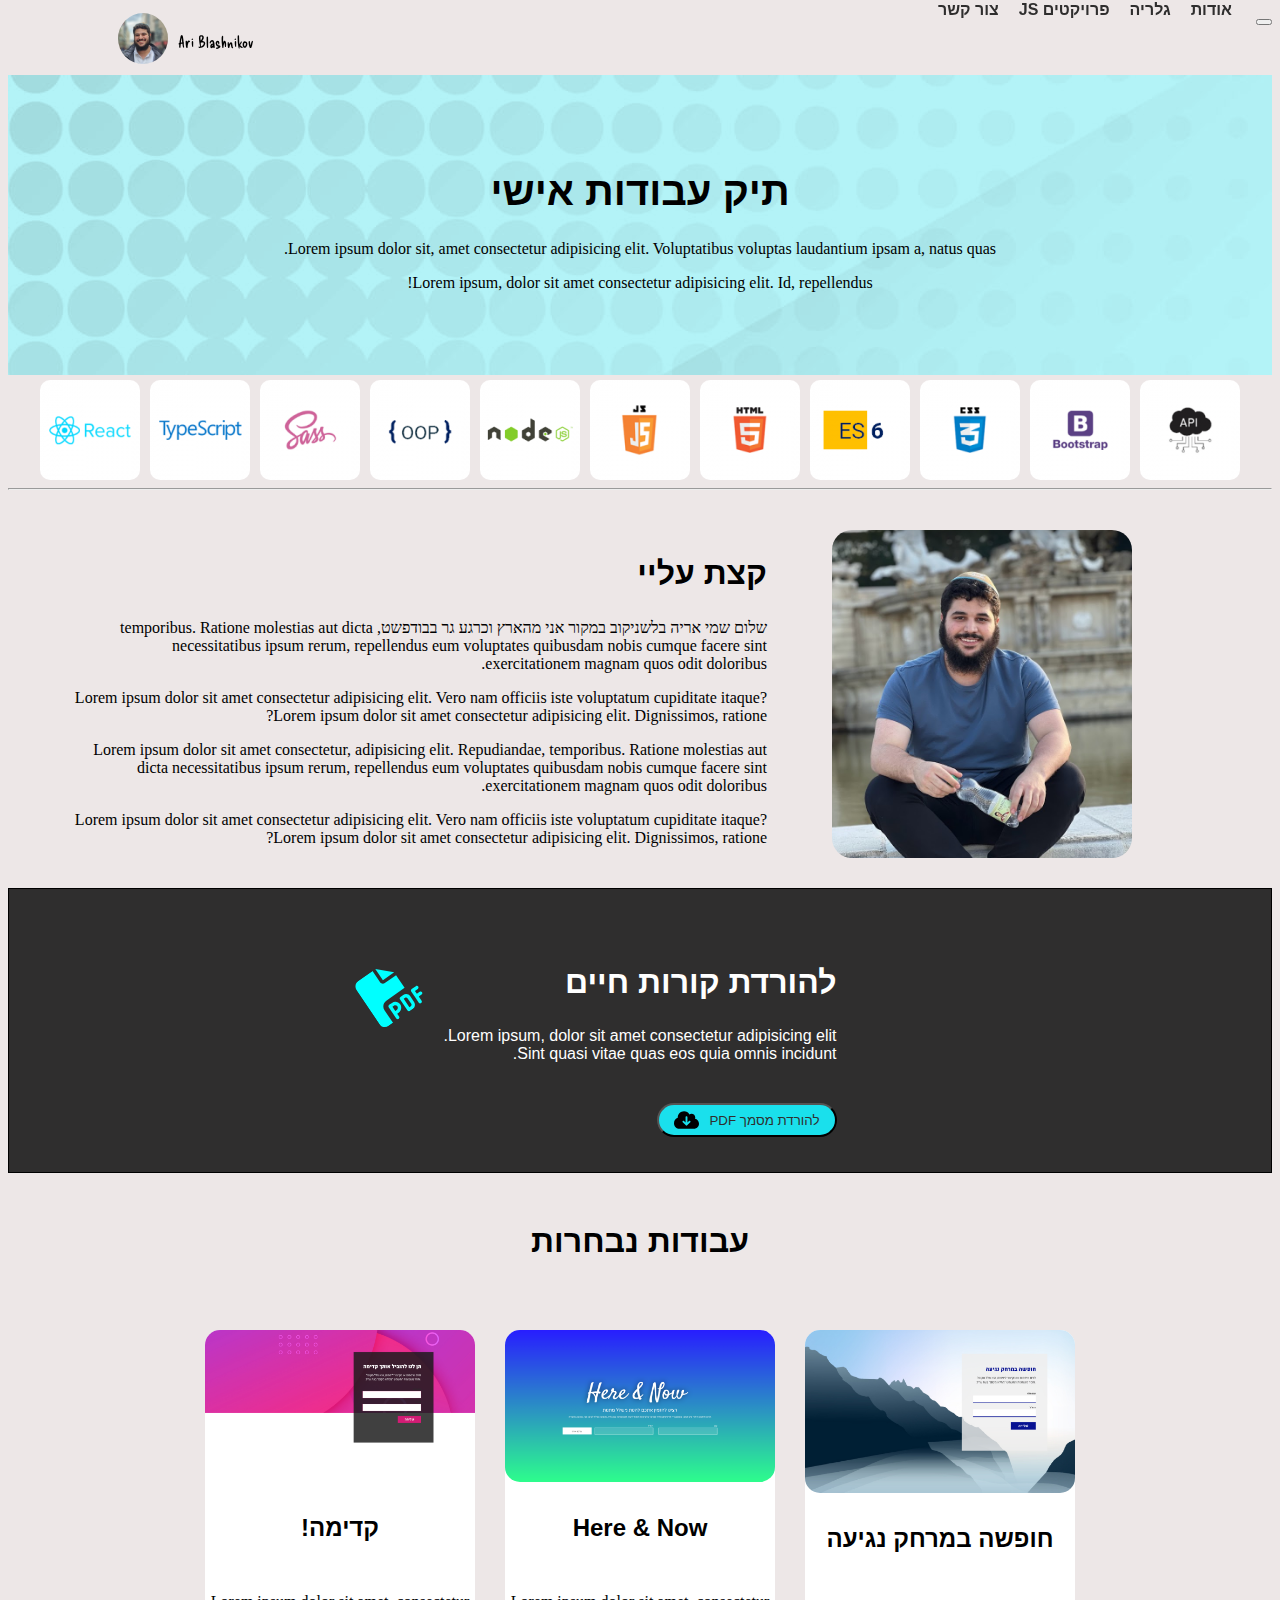
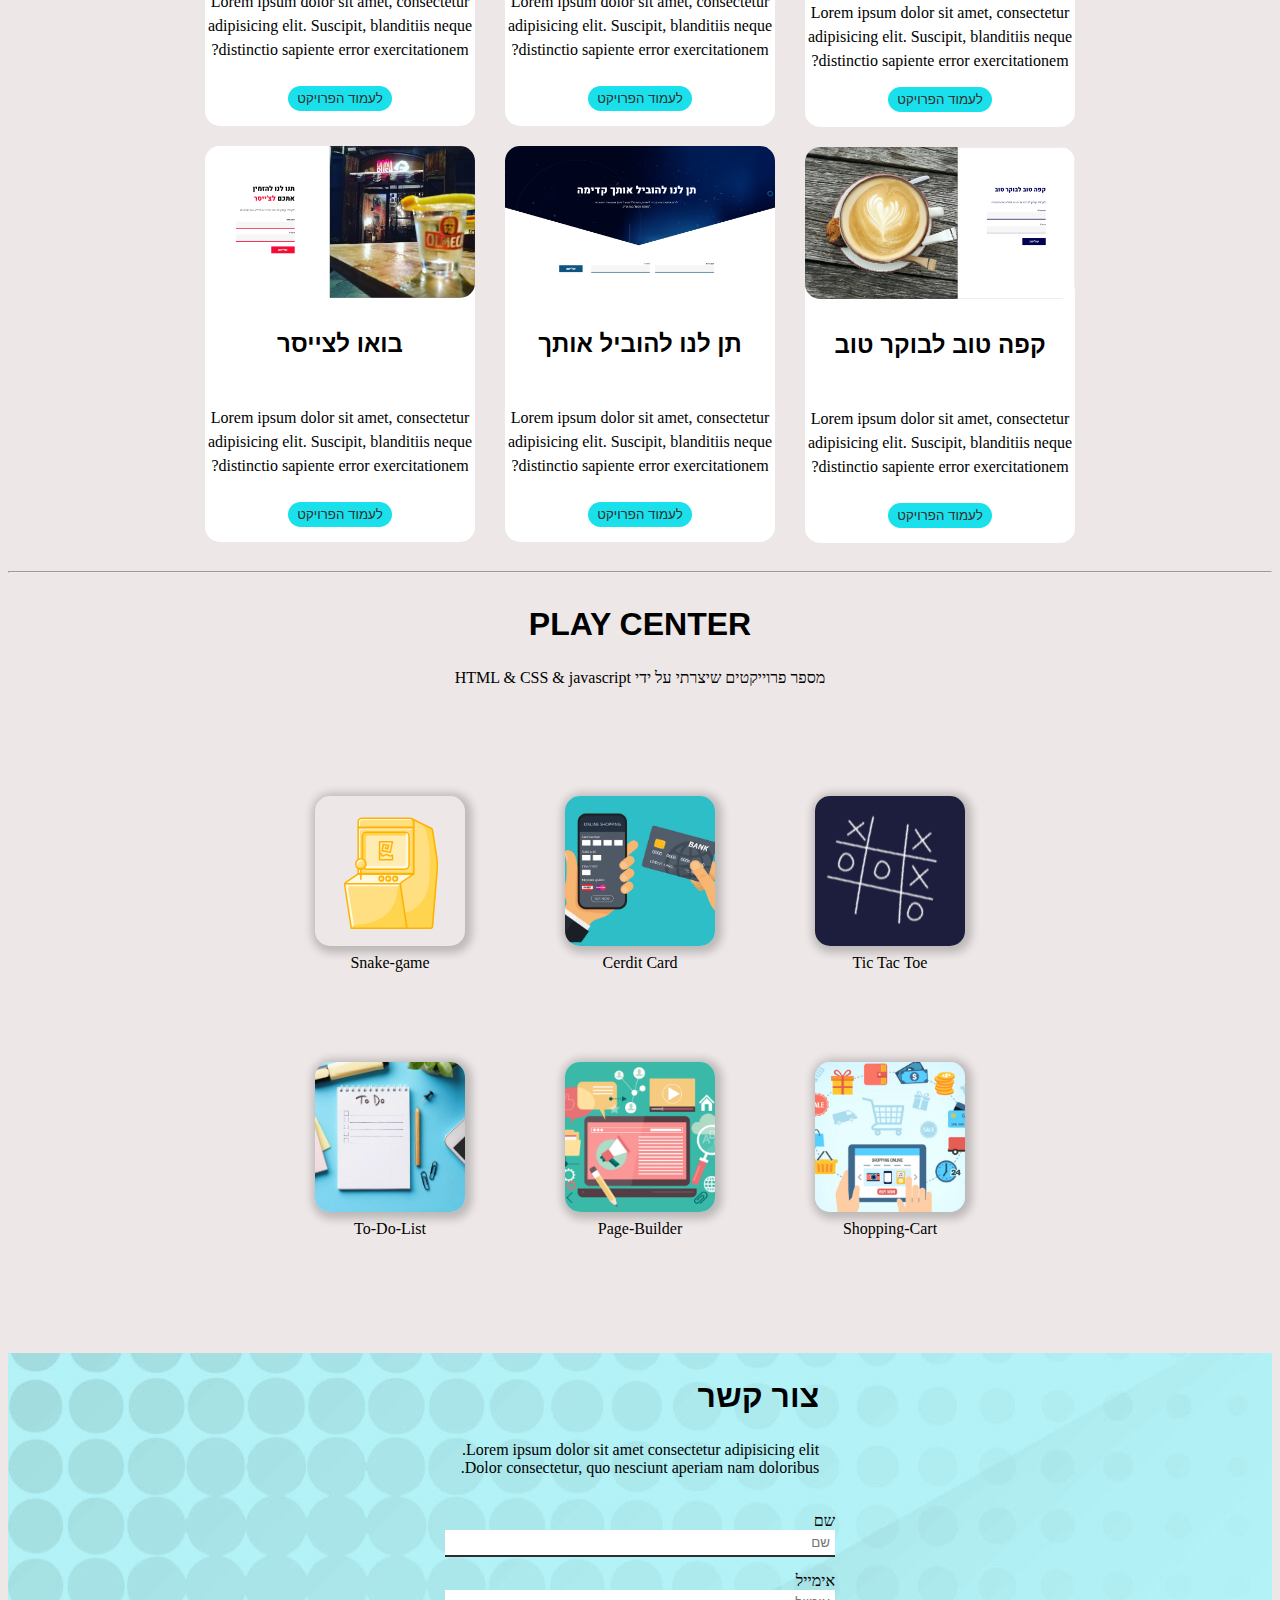
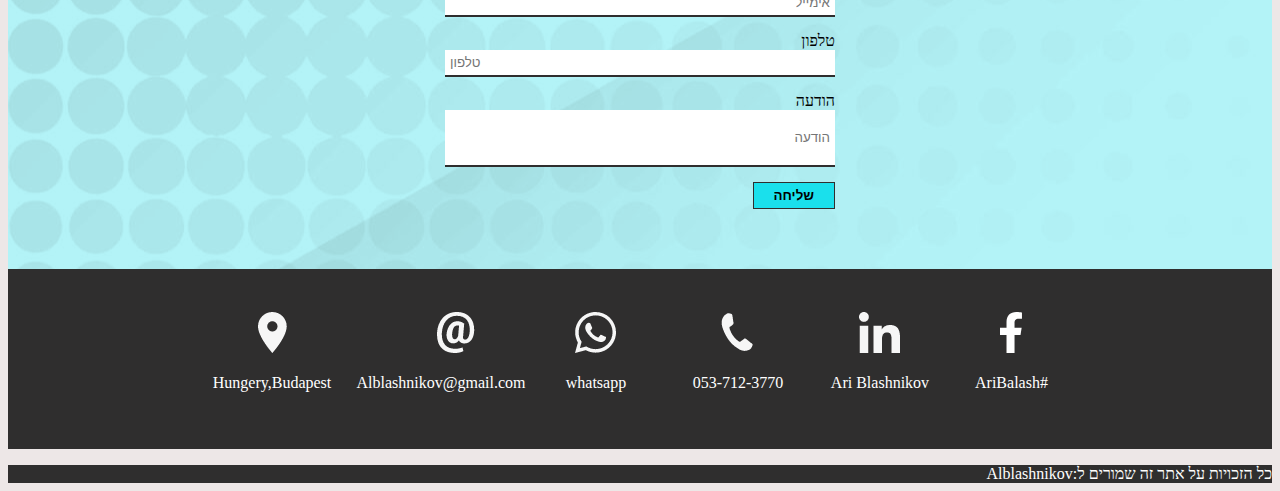
==== index.html @ 455c3d5a "ok" ====
<!DOCTYPE html>
<html lang="he" dir="rtl">

<head>
    <meta charset="UTF-8">
    <meta http-equiv="X-UA-Compatible" content="IE=edge">
    <meta name="viewport" content="width=device-width, initial-scale=1.0">
    <meta name="description" content="some projects i have done that you might want to check">

    <!--google fonts-->
    <link rel="preconnect" href="https://fonts.googleapis.com">
    <link rel="preconnect" href="https://fonts.gstatic.com" crossorigin>
    <link href="https://fonts.googleapis.com/css2?family=Delicious+Handrawn&display=swap" rel="stylesheet">

    <!--Bootstrap CSS-->
    <link href="https://cdn.jsdelivr.net/npm/bootstrap@5.0.2/dist/css/bootstrap.min.css" rel="stylesheet"
        integrity="sha384-EVSTQN3/azprG1Anm3QDgpJLIm9Nao0Yz1ztcQTwFspd3yD65VohhpuuCOmLASjC" crossorigin="anonymous">


    <!--css-->
    <link rel="stylesheet" href="style.css">

    <title>protfolio</title>
</head>

<body id="homePage">
    <header class="sticky">
        <section>
            <nav class="navbar navbar-expand-lg navbar-light bg-light">
                <div>
                    <a class="navbar-brand" href="#"></a>
                    <button class="navbar-toggler" type="button" data-bs-toggle="collapse" data-bs-target="#navbarNav"
                        aria-controls="navbarNav" aria-expanded="false" aria-label="Toggle navigation">
                        <span class="navbar-toggler-icon"></span>
                    </button>
                    <div class="collapse navbar-collapse" id="navbarNav">
                        <ul class="navbar-nav">
                            <li class="nav-item">
                                <a class="nav-link active" aria-current="page" href="#personal">אודות</a>
                            </li>
                            <li class="nav-item">
                                <a class="nav-link active" href="#gallery">גלריה</a>
                            </li>
                            <li class="nav-item">
                                <a class="nav-link active" href="#jsProjects">פרויקטים JS</a>
                            </li>
                            <li class="nav-item">
                                <a class="nav-link active" href="#contact">צור קשר</a>
                            </li>
                        </ul>
                    </div>
                    <div id="left">
                        <p>Ari Blashnikov</p>
                        <a id="ari" href="#homePage">
                            <img class="img" src="./images/bff5813e-9a28-42bd-85f2-1d484c847054.jpg"
                                alt="picture of the developer of this site">
                        </a>
                    </div>

                </div>

            </nav>
    </header>


    <main>
        </div>
        </section>

        <section class="container">
            <div>
                <h1 class="hil">תיק עבודות אישי</h1>
                <div class="parg">
                    <p class="hil">Lorem ipsum dolor sit, amet consectetur adipisicing elit. Voluptatibus voluptas
                        laudantium ipsam a, natus quas.</p>
                    <p class="hil">Lorem ipsum, dolor sit amet consectetur adipisicing elit. Id, repellendus!</p>
                </div>
            </div>
        </section>



        <section class="images">
            <div class="box">
                <img class="img-lang" src="./images/api.png" alt="api">
                <img class="img-lang" src="./images/bootstrap.png" alt="bootstrap">
                <img class="img-lang" src="./images/css.png" alt="css">
                <img class="img-lang" src="./images/es6.png" alt="es6">
            </div>


            <div class="box">

                <img class="img-lang" src="./images/html.png" alt="html">
                <img class="img-lang" src="./images/javascript.png" alt="java script">
                <img class="img-lang" src="./images/node.png" alt="node js">
                <img class="img-lang" src="./images/oop.png" alt="oop">
            </div>


            <div class="box">
                <img class="img-lang" src="./images/scss.png" alt="idk">
                <img class="img-lang" src="./images/typescript.png" alt="type script">
                <img class="img-lang" src="./images/react.png" alt="react">
            </div>



        </section>
        <hr>
        <section>

            <article class="info" id="personal">
                <div class="set-img">
                    <img class="img-pro" src="./images/Ari-austria.png" alt="gray man">
                </div>
                <div class="about-me">
                    <h2>קצת עליי</h2>
                    <p class="lorem">שלום שמי אריה בלשניקוב במקור אני מהארץ וכרגע גר בבודפשט, temporibus.
                        Ratione molestias aut dicta necessitatibus ipsum rerum, repellendus eum voluptates quibusdam
                        nobis cumque facere sint exercitationem magnam quos odit doloribus.</p>
                    <p class="lorem">Lorem ipsum dolor sit amet consectetur adipisicing elit. Vero nam officiis iste
                        voluptatum cupiditate itaque? Lorem ipsum dolor sit amet consectetur adipisicing elit.
                        Dignissimos, ratione?</p>

                    <p class="lorem">Lorem ipsum dolor sit amet consectetur, adipisicing elit. Repudiandae, temporibus.
                        Ratione molestias aut dicta necessitatibus ipsum rerum, repellendus eum voluptates quibusdam
                        nobis cumque facere sint exercitationem magnam quos odit doloribus.</p>
                    <p class="lorem">Lorem ipsum dolor sit amet consectetur adipisicing elit. Vero nam officiis iste
                        voluptatum cupiditate itaque? Lorem ipsum dolor sit amet consectetur adipisicing elit.
                        Dignissimos, ratione?</p>
                </div>
            </article>
        </section>


        <section class="download">
            <div class="pdfi">
                <svg class="pdfii" xmlns="http://www.w3.org/2000/svg"
                    viewBox="0 0 512 512"><!--! Font Awesome Pro 6.4.0 by @fontawesome - https://fontawesome.com License - https://fontawesome.com/license (Commercial License) Copyright 2023 Fonticons, Inc. -->
                    <path
                        d="M0 64C0 28.7 28.7 0 64 0H224V128c0 17.7 14.3 32 32 32H384V304H176c-35.3 0-64 28.7-64 64V512H64c-35.3 0-64-28.7-64-64V64zm384 64H256V0L384 128zM176 352h32c30.9 0 56 25.1 56 56s-25.1 56-56 56H192v32c0 8.8-7.2 16-16 16s-16-7.2-16-16V448 368c0-8.8 7.2-16 16-16zm32 80c13.3 0 24-10.7 24-24s-10.7-24-24-24H192v48h16zm96-80h32c26.5 0 48 21.5 48 48v64c0 26.5-21.5 48-48 48H304c-8.8 0-16-7.2-16-16V368c0-8.8 7.2-16 16-16zm32 128c8.8 0 16-7.2 16-16V400c0-8.8-7.2-16-16-16H320v96h16zm80-112c0-8.8 7.2-16 16-16h48c8.8 0 16 7.2 16 16s-7.2 16-16 16H448v32h32c8.8 0 16 7.2 16 16s-7.2 16-16 16H448v48c0 8.8-7.2 16-16 16s-16-7.2-16-16V432 368z" />
                </svg>
            </div>

            <div>
                <h2 class="download-resume">להורדת קורות חיים</h2>
            </div>

            <div class="center">
                Lorem ipsum, dolor sit amet consectetur adipisicing elit. <br>
                Sint quasi vitae quas eos quia omnis incidunt.
            </div>
            <!-- https://alblash.github.io/mini-resume/resume.html-->
            <div class="download-button">
                <button class="pdf"> <a href="http://127.0.0.1:5501/resume/resume.html">להורדת
                        מסמך
                        PDF</a><svg class="cloud" xmlns="http://www.w3.org/2000/svg"
                        viewBox="0 0 640 512"><!--! Font Awesome Pro 6.4.0 by @fontawesome - https://fontawesome.com License - https://fontawesome.com/license (Commercial License) Copyright 2023 Fonticons, Inc. -->
                        <path
                            d="M144 480C64.5 480 0 415.5 0 336c0-62.8 40.2-116.2 96.2-135.9c-.1-2.7-.2-5.4-.2-8.1c0-88.4 71.6-160 160-160c59.3 0 111 32.2 138.7 80.2C409.9 102 428.3 96 448 96c53 0 96 43 96 96c0 12.2-2.3 23.8-6.4 34.6C596 238.4 640 290.1 640 352c0 70.7-57.3 128-128 128H144zm79-167l80 80c9.4 9.4 24.6 9.4 33.9 0l80-80c9.4-9.4 9.4-24.6 0-33.9s-24.6-9.4-33.9 0l-39 39V184c0-13.3-10.7-24-24-24s-24 10.7-24 24V318.1l-39-39c-9.4-9.4-24.6-9.4-33.9 0s-9.4 24.6 0 33.9z" />
                    </svg></button>
            </div>
        </section>


        <h2 class="h2">עבודות נבחרות</h2>
        <div class="container-2" id="gallery">
            <div class="project-control">
                <article class="project-space">
                    <div class="child">
                        <img id="imggg" src="./images/landingPage1.png" alt="landing page 1">
                        <h3>חופשה במרחק נגיעה</h3>
                        <p class="project-paragraph" id="paragraph">Lorem ipsum dolor sit amet, consectetur adipisicing
                            elit. Suscipit,
                            blanditiis neque distinctio sapiente error exercitationem?</p>

                        <div class="button-direction">
                            <button class="button" id="bottom" type="submit"> <a
                                    href="https://alblash.github.io/project_1_JS/">לעמוד הפרויקט</a> </button>
                        </div>

                    </div>
                </article>
                <article class="project-space">
                    <div class="child">
                        <img class="imgg" src="./images/landingPage2.png" alt="landing page 2">
                        <h3>קפה טוב לבוקר טוב</h3>
                        <p class="project-paragraph" id="ptoject-paragraph-2">Lorem ipsum dolor sit amet, consectetur
                            adipisicing elit. Suscipit,
                            blanditiis neque distinctio sapiente error exercitationem?</p>

                        <div class="button-direction">
                            <button class="button" id="bottom" type="submit"> <a
                                    href="https://alblash.github.io/project_5_js_L1/">לעמוד הפרויקט</a> </button>

                        </div>
                    </div>
                </article>
            </div>
            <div class="project-control">
                <article class="project-space">
                    <div class="child">
                        <img class="imgg" src="./images/landingPage3.png" alt="landing page 3">
                        <h3>Here & Now</h3>
                        <p class="project-paragraph">Lorem ipsum dolor sit amet, consectetur adipisicing elit. Suscipit,
                            blanditiis neque distinctio sapiente error exercitationem?</p>
                        <div class="button-direction">
                            <button class="button" id="bottom" type="submit"> <a
                                    href="https://alblash.github.io/project_2_js_L5/">לעמוד הפרויקט</a> </button>
                        </div>
                    </div>
                </article>



                <article class="project-space">
                    <div class="child">
                        <img class="imgg" src="./images/landingPage4.png" alt="landing page 4">
                        <h3>תן לנו להוביל אותך</h3>
                        <p class="project-paragraph">Lorem ipsum dolor sit amet, consectetur adipisicing elit. Suscipit,
                            blanditiis neque distinctio sapiente error exercitationem?</p>
                        <div class="button-direction">
                            <button class="button" id="bottom" type="submit"><a
                                    href="https://alblash.github.io/project_4_L2/">לעמוד
                                    הפרויקט</a></button>

                        </div>



                    </div>
                </article>
            </div>
            <div class="project-control">
                <article class="project-space">
                    <div class="child">
                        <img class="imgg" src="./images/landingPage5.png" alt="landing page 5">
                        <h3>קדימה!</h3>
                        <p class="project-paragraph">Lorem ipsum dolor sit amet, consectetur adipisicing elit. Suscipit,
                            blanditiis neque distinctio sapiente error exercitationem?</p>
                        <div class="button-direction">
                            <button class="button" id="bottom" type="submit"> <a
                                    href="https://alblash.github.io/project_3_JS_L6/">לעמוד הפרויקט</a> </button>

                        </div>
                    </div>
                </article>
                <article class="project-space">
                    <div class="child">
                        <img class="imgg" src="./images/landingPage6.png" alt="landing page 6">
                        <h3>בואו לצייסר</h3>
                        <p class="project-paragraph">Lorem ipsum dolor sit amet, consectetur adipisicing elit. Suscipit,
                            blanditiis neque distinctio sapiente error exercitationem?</p>
                        <div class="button-direction">
                            <button class="button" id="bottom" type="submit"><a
                                    href="https://alblash.github.io/project_1_L3/">לעמוד
                                    הפרויקט</a></button>
                        </div>

                    </div>
                </article>
            </div>

        </div>
        <hr>
        <div class="play-center">
            <div class="play-description">
                <h2 id="jsProjects">PLAY CENTER</h2>
                <p>מספר פרוייקטים שיצרתי על ידי HTML & CSS & javascript</p>
            </div>

            <div class="project-center">

                <div class="project-control-js">
                    <!-- tictactoe -->
                    <div class="project-design" id="TicTacToe"></div>
                    <p class="project-name align-name">Tic Tac Toe</p>
                    <!--shopping-cart-->
                    <div class="project-design" id="shopping-cart-img"></div>
                    <p class="align-name">Shopping-Cart</p>
                </div>

                <div class="project-control-js">
                    <!-- credit-card -->
                    <div class="project-design" id="credit-card-img"></div>
                    <p class="project-name align-name">Cerdit Card</p>
                    <!-- page-builder -->
                    <div class="project-design" id="page-builder"></div>
                    <p class="align-name">Page-Builder</p>
                </div>
                <div class="project-control-js">
                    <!-- snake-game -->
                    <div class="project-design" id="snake"></div>
                    <p class="project-name align-name">Snake-game</p>
                    <!-- to-do-list -->
                    <div class="project-design" id="to-do"></div>
                    <p class="align-name">To-Do-List</p>
                </div>
            </div>
        </div>


        <div class="container-3">
            <div>
                <h2 class="contact-us">צור קשר</h2>
                <p class="lorem-p">Lorem ipsum dolor sit amet consectetur adipisicing elit. <br>
                    Dolor consectetur, quo nesciunt aperiam nam doloribus.</p>
            </div>
            <form action="mailto:alblashnikov@gmail.com" method="post">

                <label for="name">שם</label>
                <div>
                    <input type="text" placeholder="שם" id="name" required>
                </div>


                <label for="mail">אימייל</label>
                <div>
                    <input type="email" name="userMail" id="mail" placeholder="אימייל" required>
                </div>


                <label for="phone">טלפון</label>
                <div>
                    <input type="tel" name="userNumber" id="phone" placeholder="טלפון" required>
                </div>


                <label for="text">הודעה</label>
                <div>
                    <input class="mess" type="text" name="userMessage" id="text" placeholder="הודעה">
                </div>


                <div>
                    <button class="Bbutton" type="submit">שליחה</button>
                </div>
            </form>



        </div>



    </main>
    <footer>
        <div class="info-control" id="contact">
            <div class="conte1">
                <div class="row1">
                    <div class="logo">
                        <img class="small" src="./images/Facebook.png" alt="facebook logo">
                        <div class="face">
                            <p>#AriBalash</p>
                        </div>

                    </div>

                    <div class="logo">
                        <img class="small" src="./images/LinkedIn.png" alt="LinkedIn logo">
                        <div class="face">
                            <p>Ari Blashnikov</p>
                        </div>
                    </div>
                </div>


                <div class="row2">
                    <div class="logo">
                        <img class="small" src="./images/Phone number.png" alt="phone">
                        <div class="face">
                            <p>053-712-3770</p>
                        </div>
                    </div>



                    <div class="conte2">
                        <div class="logo">
                            <img class="small" src="./images/Chat.png" alt="whatsapp logo">
                            <div class="face">
                                <p>whatsapp</p>
                            </div>
                        </div>
                    </div>
                </div>



                <div class="row3">
                    <div class="logo">
                        <img class="small" src="./images/Email.png" alt="shtrudel">
                        <div class="face">
                            <p>Alblashnikov@gmail.com</p>
                        </div>
                    </div>

                    <div id="location" class="logo">
                        <img class="small" src="./images/Location.png" alt="location logo">
                        <div class="face">
                            <p>Hungery,Budapest</p>
                        </div>
                    </div>
                </div>
            </div>


    </footer>
    <div class="rights">
        <p class="Rights">כל הזכויות על אתר זה שמורים ל:Alblashnikov</p>
    </div>


    <!--Bootstrap JS-->
    <script src="https://cdn.jsdelivr.net/npm/bootstrap@5.0.2/dist/js/bootstrap.bundle.min.js"
        integrity="sha384-MrcW6ZMFYlzcLA8Nl+NtUVF0sA7MsXsP1UyJoMp4YLEuNSfAP+JcXn/tWtIaxVXM"
        crossorigin="anonymous"></script>

    <script src="./script.js"></script>

</body>

</html>
---- style.css ----
html {
    scroll-behavior: smooth;
    scroll-padding-top: 80px;
}

ul {
    margin-top: 10px !important;
}

@media screen and (min-width:900px) {
    body {
        background-color: rgb(237, 231, 231);
    }

    /*Header*/

    .navbar {
        background-color: rgb(237, 231, 231, 55%) !important;
        line-height: none !important;
        box-sizing: unset !important;
        margin-right: 0;
    }

    .navbar-expand-lg .navbar-collapse {
        display: flex !important;
        margin-top: -35px !important;
        flex-basis: auto;
    }

    nav {
        margin-right: 15px;
    }

    .sticky {
        position: sticky;
        top: 0;
        z-index: 1;
    }

    ul {
        display: flex;
        gap: 20px;
        margin-top: -20px;
    }

    li {
        display: flex;
        font-weight: bold;
        list-style: none;
        font-family: sans-serif;
        color: #2f2e2e;
        text-decoration: none;
    }

    a {
        color: #2f2e2e;
        text-decoration: none;
    }

    /*small-profile-left-navbar */
    .img {

        width: 50px;
        border: 1px solid none;
        border-radius: 50%;
    }


    #left {
        position: absolute;
        left: 0;
        top: 5px;
        margin-left: 110px;
        font-family: 'Delicious Handrawn', cursive;
        display: flex;
        flex-direction: row;
        align-items: flex-end;
        gap: 10px
    }

    /*תיק עבודות אישי*/

    .container {
        position: relative;
        background-image: url(./images/bg.jpeg);
        background-color: #B3F3F7;
        background-blend-mode: multiply;
        display: flex;
        justify-content: center;
        flex-direction: column;
        top: 40px;
        margin-bottom: 45px;
        height: 300px;
        min-width: 100%;

    }

    h1 {
        font-size: 2.5rem;
        font-family: sans-serif;
        font-weight: bold;
    }

    .hil {
        display: flex;
        flex-wrap: wrap;
        justify-content: center;
        text-align: center;
    }

    /*small-picture*/

    .images {
        display: flex;
        flex-wrap: wrap;
        flex-direction: row;
        justify-content: center;
        gap: 10px;
    }

    .box {
        display: flex;
        gap: 10px;
    }

    .img-lang {
        border-radius: 10px;
    }

    /*קורות חיים*/

    .info {
        display: flex;
        justify-content: center;
        margin-top: 40px;
        margin-bottom: 25px;
    }

    .img-pro {
        max-width: 300px;
        margin-right: 140px;
        border-radius: 20px;
    }

    .about-me {
        margin-right: 65px;
        margin-left: 65px;
    }


    /*download-pdf*/

    .download {
        border: 1px solid black;
        font-family: sans-serif;
        display: flex;
        flex-wrap: wrap;
        align-content: center;
        color: white;
        background-color: #2f2e2e;
        flex-direction: column;
    }

    .pdfi {
        display: flex;
        justify-content: flex-end;
        align-items: center;
        margin-left: -135px;
        transform: translatey(80px) translateX(60px);
    }

    .pdfii {
        width: 45px;
        transform: skew(34deg, 325deg);
        display: flex;
        fill: aqua;
    }

    .download-resume {
        margin-top: 30px;
    }

    .pdf {
        margin-bottom: 35px;
        margin-top: 40px;
        border-radius: 20px;
        padding: 5px 15px;
        background-color: #1ae0ec;
        display: flex;
        align-items: center;
        cursor: pointer;
    }

    .cloud {
        width: 25px;
        display: flex;
        margin-right: 10px;
    }


    /*HTML & CSS projects*/

    .h2 {
        text-align: center;
        font-family: sans-serif;
        margin-top: 50px;
    }

    .container-2 {
        display: flex;
        flex-direction: row;
        gap: 30px;
        margin-top: 70px;
        justify-content: center;
    }

    h3 {
        font-family: 'Rubik', sans-serif;
        display: flex;
        justify-content: center;
        font-size: 24px;
    }

    .child {
        display: flex;
        flex-direction: column;
        gap: 8px;
        border-radius: 15px;
        border: 1px solid none;
        background-color: white;
        width: 270px;
        margin-bottom: 20px;
    }

    #imggg {
        width: 258px;
        min-width: 100%;
        border-radius: 15px;
    }

    .imgg {
        max-width: 270px;
        border-radius: 15px;
    }



    .project-paragraph {
        line-height: 1.5;
        text-align: center;
    }

    #paragraph {
        margin-bottom: 6px;
    }

    .button-direction {
        display: flex;
        gap: 10px;
        flex-direction: row;
        justify-content: center;

    }

    .button {
        margin-bottom: 15px;
        margin-right: 70px;
        border-radius: 20px;
        border: none;
        padding: 5px 9px;
        background-color: #1ae0ec;
        cursor: pointer;
        transition: 0.2s;
    }

    .button:hover {
        background-color: white;
        font-weight: 600;
        border: 3px solid #1ae0ec;
    }

    a:hover {
        color: black;
    }

    #bottom {
        margin-bottom: 15px;
        margin-right: 0;
    }

    /* javaScript Projects */

    .play-center {
        height: 687px;
        display: flex;
        flex-direction: column;
        align-items: center;

    }

    .play-description {
        margin-bottom: 80px;
        text-align: center;
    }

    .project-center {
        display: flex;
        flex-direction: row;
        height: 500px;
        align-content: center;
        justify-content: center;
        flex-wrap: wrap;
        gap: 100px;
    }

    .project-control-js {
        /* gap: 90px; */
        display: flex;
        flex-direction: column;
    }

    .project-design {
        width: 150px;
        height: 150px;
        border-radius: 15px;
        cursor: pointer;
        box-shadow: 2px 2px 8px 5px rgba(0, 0, 0, 0.2);
    }

    .project-name {
        margin-bottom: 90px;
    }

    .align-name {
        text-align: center;
        margin-top: 8px;
    }

    /*Background pictures for the js projects*/

    #TicTacToe {
        background-image: url(./images/ticTacToeBackground4.png);
        background-position: center;
        background-repeat: no-repeat;
    }

    #shopping-cart-img {
        background-image: url(./images/shopping-cart-img.png);
        background-position: center;
        background-size: cover;
        background-repeat: no-repeat;
    }

    #credit-card-img {
        background-image: url(./images/credit-card-img.png);
        background-position: center;
        background-size: cover;
        background-repeat: no-repeat;
    }

    #page-builder {
        background-image: url(./images/pageBuilder.png);
        background-position: center;
        background-size: cover;
        background-repeat: no-repeat;
    }

    #snake {
        background-image: url(./images/eldorado-play\ machine.svg);
        background-position: center;
        background-size: cover;
        background-repeat: no-repeat;
    }

    #to-do {
        background-image: url(./images/to-do-img.png);
        background-position: center;
        background-size: cover;
        background-repeat: no-repeat;
    }




    /*form*/

    .container-3 {
        background-image: url(./images/bg.jpeg);
        background-color: #B3F3F7;
        background-blend-mode: multiply;
        display: flex;
        margin-top: 85px;
        flex-direction: column;
        align-items: center;
    }

    h2 {
        font-weight: bold;
        font-size: 2rem;
        margin-top: 25px;
        font-family: sans-serif;
    }

    .lorem-p {
        margin-bottom: 35px;
    }

    input {
        border: none;
        padding: 5px;
        width: 380px;
        margin-bottom: 15px;
        border-bottom: 2px solid #2f2e2e;
    }

    .mess {
        border: none;
        width: 380px;
        height: 45px;
        border-bottom: 2px solid #2f2e2e;
    }



    .Bbutton {
        padding: 5px 20px;
        margin-bottom: 60px;
        background-color: #1ae0ec;
        border: 1px solid #2f2e2e;
        cursor: pointer;
        font-weight: bold;
    }




    /*information*/
    .info-control {
        background-color: #2f2e2e;
        color: white;
        display: flex;
        flex-wrap: wrap;
        justify-content: center;
        height: 180px;
        align-content: center;
    }

    .conte1 {
        display: flex;

    }

    .conte2 {
        display: flex;
        gap: 30px;
    }

    .face {
        display: flex;
        flex-direction: row;
        justify-content: center;
    }

    .small {
        padding: 1px 50px;
    }

    .row1 {
        display: flex;
    }

    .row2 {
        display: flex;
    }

    .row3 {
        display: flex;
    }


    #location {
        margin-right: 20px;
    }

    .rights {
        background-color: #2f2e2e;
        color: white;
        margin-bottom: 0;
    }

    .Rights {
        margin-bottom: 0;
    }
}


@media screen and (min-width:600px) and (max-width:900px) {

    body {
        background-color: rgb(237, 231, 231);
        display: flex;
        flex-direction: column;
        flex-wrap: wrap;
    }

    /*Header*/
    .navbar {
        background-color: rgb(237, 231, 231, 55%) !important;
        margin-right: 0;
    }

    .navbar-nav {
        margin-top: 10px !important;
    }


    nav {
        margin-right: 15px;
    }

    .sticky {
        position: sticky;
        top: 0;
        z-index: 1;
    }

    ul {
        display: flex;
        gap: 30px;
    }

    li {
        display: flex;
        font-weight: bold;
        list-style: none;
        font-family: sans-serif;
    }

    a {
        color: #2f2e2e;
        text-decoration: none;
    }

    .img {

        width: 50px;
        border: 1px solid none;
        border-radius: 50%;
    }

    /*small-profile-left*/


    #left {
        display: flex;
        position: absolute;
        gap: 20px;
        left: 35px;
        top: 5px;
        flex-direction: row;
        align-items: flex-end;
        font-family: 'Delicious Handrawn', cursive;
    }




    /*תיק עבודות אישי*/
    .container {
        position: relative;
        background-image: url(./images/bg.jpeg);
        display: flex;
        background-color: #B3F3F7;
        background-blend-mode: multiply;
        top: 40px;
        margin-bottom: 60px;
        height: 285px;
        flex-direction: column;
        justify-content: center;
        min-width: 100%;
    }

    h1 {
        font-size: 40px;
        font-family: sans-serif;
        font-weight: bold;
    }

    .hil {
        display: flex;
        flex-wrap: wrap;
        justify-content: center;
        text-align: center;

    }

    /*small-pictures*/

    .images {
        display: flex;
        flex-wrap: wrap;
        flex-direction: row;
        justify-content: center;
        gap: 10px;
    }

    .box {
        display: flex;
        flex-wrap: wrap;
        justify-content: center;
        gap: 15px;
        margin-bottom: 10px;
    }

    .img-lang {
        border-radius: 10px;
    }

    /*קורות חיים*/

    .info {
        display: flex;
        flex-direction: column;
        align-items: center;
    }

    .img-pro {
        max-width: 350px;
        border-radius: 20px;
    }

    .about-me {
        display: flex;
        flex-direction: column;
        align-items: center;
    }

    h2 {
        font-family: sans-serif;
    }

    .lorem {
        box-sizing: border-box;
        padding: 10px;
        width: 100%;
        max-width: 600px;
        text-align: center;
    }




    /*download-pdf*/
    .download {

        font-family: sans-serif;
        display: flex;
        flex-wrap: wrap;
        align-content: center;
        color: white;
        background-color: #2f2e2e;
        flex-direction: column;
    }

    .pdfi {
        display: flex;
        justify-content: flex-end;
        align-items: center;
        margin-left: -157px;
        transform: translatey(80px) translateX(80px);
    }


    .pdfii {
        width: 45px;
        transform: skew(34deg, 325deg);
        display: flex;
        fill: aqua;
    }


    .pdf {
        margin-bottom: 35px;
        margin-top: 40px;
        border-radius: 20px;
        padding: 5px 20px;
        background-color: #1ae0ec;
        display: flex;
        align-items: center;
        font-weight: bold;
    }

    .download-resume {
        margin-top: 30px;
    }



    .pdf {
        margin-bottom: 35px;
        margin-top: 40px;
        border-radius: 20px;
        padding: 5px 20px;
        background-color: #1ae0ec;
        display: flex;
        align-items: center;
        font-weight: bold;
    }

    .cloud {
        width: 25px;
        margin-right: 10px;
    }



    .h2 {
        text-align: center;
        font-family: sans-serif;
        margin-top: 30px;
        margin-bottom: -50px;
    }

    .container-2 {
        display: flex;
        flex-direction: column;
        gap: 30px;
        margin-top: 70px;
        justify-content: center;
        margin-bottom: 70px;
    }

    .project-control {
        display: flex;
        flex-direction: row;
        gap: 30px;
        margin-top: 70px;
        justify-content: center;

    }


    .child {
        border-radius: 15px;
        border: 1px solid none;
        background-color: rgb(254, 239, 239);
        width: 270px;
        margin-bottom: -45px;
    }

    #imggg {
        width: 258px;
        min-width: 100%;
        border-radius: 15px;
    }

    .imgg {
        max-width: 270px;
        border-radius: 15px;
    }

    h3 {
        font-family: 'Rubik', sans-serif;
        display: flex;
        justify-content: center;
    }

    .project-paragraph {
        line-height: 1.5;
        text-align: center;
    }

    #ptoject-paragraph-2 {
        margin-bottom: 25px;
    }


    .button-direction {
        display: flex;
        gap: 10px;
        flex-direction: row;
        justify-content: center;

    }

    .button {
        margin-bottom: 15px;
        margin-right: 70px;
        border-radius: 20px;
        border: none;
        padding: 5px 9px;
        background-color: #1ae0ec;
        cursor: pointer;
        transition: 0.2s;
    }

    .button:hover {
        background-color: white;
        font-weight: 600;
        border: 3px solid #1ae0ec;
    }

    a:hover {
        color: black;
    }

    #bottom {
        margin-bottom: 15px;
        margin-right: 0;
    }



    /* javaScript Projects */

    .play-center {
        display: flex;
        flex-direction: column;
    }

    .play-description {
        text-align: center;
    }

    .project-center {
        display: flex;
        height: 425px;
        gap: 100px;
        flex-wrap: wrap;
        justify-content: center;
        align-content: center;
    }


    .project-control-js {
        display: flex;
        flex-wrap: wrap;
        flex-direction: column;
    }

    .project-design {
        width: 100px;
        height: 100px;
        /* background: grey; */
        border-radius: 15px;
        cursor: pointer;
        box-shadow: 2px 2px 8px 5px rgba(0, 0, 0, 0.2);
    }

    .project-name {
        margin-bottom: 90px;
    }


    .align-name {
        text-align: center;
        margin-top: 8px;
    }

    #TicTacToe {
        background-image: url(./images/ticTacToeBackground4.png);
        background-position: center;
        background-repeat: no-repeat;
        background-size: 120px;
    }

    #shopping-cart-img {
        background-image: url(./images/shopping-cart-img.png);
        background-position: center;
        background-repeat: no-repeat;
        background-size: cover;
    }

    #credit-card-img {
        background-image: url(./images/credit-card-img.png);
        background-position: center;
        background-repeat: no-repeat;
        background-size: cover;
    }

    #page-builder {
        background-image: url(./images/pageBuilder.png);
        background-position: center;
        background-repeat: no-repeat;
        background-size: cover;
    }

    #snake {
        background-image: url(./images/eldorado-play\ machine.svg);
        background-position: center;
        background-repeat: no-repeat;
        background-size: cover;
    }

    #to-do {
        background-image: url(./images/to-do-img.png);
        background-position: center;
        background-repeat: no-repeat;
        background-size: cover;
    }

    /* form */

    .container-3 {
        background-image: url(./images/bg.jpeg);
        background-color: #B3F3F7;
        background-blend-mode: multiply;
        display: flex;
        margin-top: 100px;
        flex-direction: column;
        align-items: center;
    }

    h2 {
        font-size: 2rem;
        margin-top: 25px;
        font-weight: bold;
    }

    .lorem p {
        margin: 0;
    }

    input {
        border: none;
        padding: 5px;
        width: 380px;
        margin-bottom: 15px;
        border-bottom: 2px solid #2f2e2e;
    }

    .mess {
        border: none;
        width: 380px;
        height: 45px;
        border-bottom: 2px solid #2f2e2e;
    }

    .lorem-p {
        margin-bottom: 35px;
    }

    .Bbutton {
        padding: 5px 20px;
        margin-bottom: 60px;
        font-weight: bold;
        background-color: #1ae0ec;
        border: 1px solid #2f2e2e;
    }



    .info-control {
        background-color: #2f2e2e;
        color: white;
        height: 280px;
        display: flex;
        flex-direction: row;
        flex-wrap: wrap;
        align-items: center;
        justify-content: center;
    }

    .face {
        display: flex;
        flex-direction: row;
        justify-content: center;
        margin-bottom: 30px;
    }

    .conte1 {
        display: flex;

    }

    .conte2 {
        display: flex;
        gap: 30px;
    }

    .small {
        display: flex;
        flex-direction: column;
        flex-wrap: wrap;
        padding: 1px 50px;
    }

    .row1 {
        display: flex;
        flex-direction: column;
    }

    .row2 {
        display: flex;
        flex-direction: column;
    }

    .row3 {
        display: flex;
        flex-direction: column;
    }


    .rights {
        background-color: #2f2e2e;
        color: white;
        margin-bottom: 0;
    }

    .Rights {
        margin-bottom: 0;
    }


}

@media screen and (min-width:400px) and (max-width:600px) {
    body {
        background-color: rgb(237, 231, 231);
    }

    .navbar {
        background-color: rgb(237, 231, 231, 55%) !important;
        margin-right: 0;
    }

    .sticky {
        position: sticky;
        top: 0;
        z-index: 1;
    }

    ul {
        display: flex;
        list-style: none;
        gap: 10px;
        font-family: sans-serif;
        font-weight: bold;
        top: 10px;
        right: -30px;
        position: relative;
    }

    a {
        color: #2f2e2e;
        text-decoration: none;
    }


    #left {
        display: flex;
        position: absolute;
        left: 0;
        gap: 10px;
        top: 5px;
        margin-left: 20px;
        align-items: flex-end;
        font-family: 'Delicious Handrawn', cursive;
    }

    .img {
        width: 50px;
        height: 50px;
        border-radius: 50%;
    }

    .container {
        position: relative;
        background-image: url(./images/bg.jpeg);
        display: flex;
        background-color: #B3F3F7;
        background-blend-mode: multiply;
        top: 25px;
        margin-bottom: 60px;
        height: 285px;
        flex-direction: column;
        flex-wrap: wrap;
        text-align: center;
        justify-content: center;
        min-width: 100%;
    }

    h1 {
        font-family: sans-serif;
        font-weight: bold;
    }


    /* language-images */
    .images {
        display: flex;
        flex-wrap: wrap;
        justify-content: center;
    }

    .box {
        display: flex;
        gap: 7px;
        margin: 5px;
    }

    .img-lang {
        border-radius: 10px;
    }


    .set-img {
        display: flex;
        flex-wrap: wrap;
        justify-content: center;
    }



    /* profile and info about me */

    .img-pro {
        max-width: 300px;
        border-radius: 20px;
    }

    .about-me {
        display: flex;
        flex-direction: column;
        align-items: center;
    }

    h2 {
        display: flex;
        justify-content: center;
        font-family: sans-serif;
    }

    .lorem {
        box-sizing: border-box;
        width: 100%;
        max-width: 600px;
        text-align: center;
    }

    .lorem p {
        margin: 0;
    }





    /*להורדת קורות חיים*/





    .download {
        border: 1px solid black;
        height: 350px;
        margin-top: 70px;
        margin-bottom: 100px;
        background-color: #2f2e2e;
        color: white;
    }

    .pdfii {
        width: 50px;
        max-width: 100%;
        display: flex;
        align-items: center;
        transform: skew(34deg, 325deg);
        margin-bottom: 25px;
        fill: aqua;

    }

    .pdfi {
        display: flex;
        align-items: center;
        flex-direction: column;
        margin-top: 40px;
    }

    .center {
        text-align: center;
    }




    /*button to download PDF*/





    .download-button {
        display: flex;
        justify-content: center;
    }

    .pdf {
        margin-bottom: 35px;
        margin-top: 40px;
        border-radius: 20px;
        padding: 5px 20px;
        background-color: #1ae0ec;
        display: flex;
        align-items: center;
        font-weight: bold;
    }

    .cloud {
        width: 25px;
        margin-right: 10px;
    }



    /*landing pages*/


    .h2 {
        text-align: center;
        font-family: sans-serif;
        margin-top: -10px;
        margin-bottom: 63px;

    }

    .child {
        border-radius: 15px;
        border: 1px solid none;
        background-color: rgb(254, 239, 239);
        width: 270px;
        margin-bottom: -40px;
    }

    #imggg {
        width: 258px;
        min-width: 100%;
        border-radius: 15px;
    }

    .imgg {
        max-width: 270px;
        border-radius: 15px;
    }

    h3 {
        font-family: 'Rubik', sans-serif;
        display: flex;
        justify-content: center;
    }

    .project-paragraph {
        line-height: 1.5;
        text-align: center;
    }

    .button-direction {
        display: flex;
        gap: 10px;
        flex-direction: row;
        justify-content: center;

    }

    .button {
        margin-bottom: 15px;
        margin-right: 70px;
        border-radius: 20px;
        border: none;
        padding: 5px 9px;
        background-color: #1ae0ec;
        cursor: pointer;
        transition: 0.2s;
    }

    .button:hover {
        background-color: white;
        font-weight: 600;
        border: 3px solid #1ae0ec;
    }

    a:hover {
        color: black;
    }

    #bottom {
        margin-bottom: 15px;
        margin-right: 0;
    }

    .project-control {
        display: flex;
        flex-direction: column;
        align-items: center;
    }

    .project-space {
        margin-bottom: 70px;

    }


    /* javaScript Projects */

    .play-center {
        display: flex;
        flex-direction: column;
    }

    .play-description {
        text-align: center;
    }

    .project-center {
        display: flex;
        flex-direction: column;
        gap: 30px;
        flex-wrap: wrap;
        justify-content: center;
        align-content: center;
    }


    /* .project-control-js {} */

    .project-design {
        width: 130px;
        height: 130px;
        /* background: grey; */
        border-radius: 15px;
        cursor: pointer;
        box-shadow: 2px 2px 8px 5px rgba(0, 0, 0, 0.2);
    }




    .align-name {
        text-align: center;

    }

    #TicTacToe {
        background-image: url(./images/ticTacToeBackground4.png);
        background-position: center;
        background-repeat: no-repeat;
        background-size: 145px;
    }

    #shopping-cart-img {
        background-image: url(./images/shopping-cart-img.png);
        background-position: center;
        background-repeat: no-repeat;
        background-size: 145px;
    }

    #credit-card-img {
        background-image: url(./images/credit-card-img.png);
        background-position: center;
        background-repeat: no-repeat;
        background-size: 145px;
    }

    #page-builder {
        background-image: url(./images/pageBuilder.png);
        background-position: center;
        background-repeat: no-repeat;
        background-size: 170px;
    }

    #snake {
        background-image: url(./images/eldorado-play\ machine.svg);
        background-position: center;
        background-repeat: no-repeat;
        background-size: 145px;
    }

    #to-do {
        background-image: url(./images/to-do-img.png);
        background-position: center;
        background-repeat: no-repeat;
        background-size: 145px;
    }


    /*contact us!*/



    .container-3 {
        background-image: url(./images/bg.jpeg);
        background-color: #B3F3F7;
        background-blend-mode: multiply;
        display: flex;
        margin-top: 40px;
        flex-direction: column;
        align-items: center;
    }

    .contact-us {
        font-size: 2rem;
        margin-top: 25px;
        font-weight: bold;
    }

    .lorem-p {
        text-align: center;
    }

    input {
        border: none;
        padding: 5px;
        width: 380px;
        margin-bottom: 15px;
        border-bottom: 2px solid #2f2e2e;
    }

    .mess {
        border: none;
        width: 380px;
        height: 45px;
        border-bottom: 2px solid #2f2e2e;
    }

    .Bbutton {
        padding: 5px 20px;
        margin-bottom: 60px;
        font-weight: bold;
        color: #2f2e2e;
        background-color: #1ae0ec;
        border: 1px solid #2f2e2e;
    }



    /*more details*/

    .info-control {
        background-color: #2f2e2e;
        color: white;
        height: 320px;
        display: flex;
        flex-direction: column;
    }

    .conte1 {
        display: flex;
        flex-direction: column;
        gap: 5px;
    }

    .row1 {
        margin-top: 30px;
        display: flex;
        justify-content: center;
        gap: 50px;
    }

    .logo {
        display: flex;
        flex-direction: column;
        flex-wrap: wrap;
        align-items: center;
    }

    .row2 {
        display: flex;
        justify-content: center;
        gap: 60px;
    }

    .row3 {
        display: flex;
        justify-content: center;
        gap: 40px;
    }

    .rights {
        background-color: #2f2e2e;
        color: white;
        margin-bottom: 0;
    }

    .Rights {
        margin-bottom: 0;
    }


}

@media screen and (max-width:400px) {
    body {
        background-color: rgb(237, 231, 231);
    }

    .navbar {
        background-color: rgb(237, 231, 231, 55%) !important;
        margin-right: 0;
    }

    .sticky {
        position: sticky;
        top: 0;
        z-index: 1;
    }

    /* nav {
        margin-right: 15px;
    } */
    .navbar-nav {
        display: flex;
        flex-direction: column;
        padding-left: 0;
        margin-bottom: 0;
        margin-right: 25px;
        list-style: none;
    }

    ul {
        display: flex;
        gap: 10px;
        padding: 0;
        flex-direction: column;

    }

    li {
        display: flex;
        font-weight: bold;
        list-style: none;
        font-family: sans-serif;
        color: #2f2e2e;
        text-decoration: none;
    }

    a {
        color: #2f2e2e;
        text-decoration: none;
    }

    #left {
        display: flex;
        align-items: flex-end;
        position: absolute;
        left: 0;
        top: 5px;
        margin-left: 10px;
        gap: 10px;
        font-family: 'Delicious Handrawn', cursive;
    }


    .img {

        width: 50px;
        border: 1px solid none;
        border-radius: 50%;
    }

    /*תיק עבודות אישי*/
    .container {
        position: relative;
        background-image: url(./images/bg.jpeg);
        background-color: #B3F3F7;
        background-blend-mode: multiply;
        display: flex;
        flex-direction: column;
        flex-wrap: wrap;
        align-items: center;
        text-align: center;
        justify-content: center;
        min-width: 100%;

        top: 40px;
        margin-bottom: 60px;
        height: 285px;

    }

    h1 {
        font-family: sans-serif;
        font-weight: bold;
    }

    /*images*/
    .images {
        display: flex;
        justify-content: center;
        gap: 5px;
    }

    .box {
        display: flex;
        flex-direction: column;
        max-width: 85px;
        gap: 5px;
    }

    .img-lang {
        border-radius: 10px;
    }


    /*a little about me*/
    .set-img {
        display: flex;
        flex-direction: column;
        align-items: center;

    }

    .img-pro {
        max-width: 290px;
        border-radius: 20px;


    }

    h2 {
        font-family: sans-serif;
        text-align: center;
    }

    .lorem {
        text-align: center;
    }


    /*to download pdf document....*/

    .download {
        border: 1px solid black;
        height: 380px;
        margin-top: 70px;
        margin-bottom: 90px;
        background-color: #2f2e2e;
        color: white;
    }

    .pdfii {
        width: 50px;
        max-width: 100%;
        display: flex;
        align-items: center;
        transform: skew(34deg, 325deg);
        margin-bottom: 25px;
        fill: aqua;

    }

    .pdfi {
        display: flex;
        align-items: center;
        flex-direction: column;
        margin-top: 40px;
    }

    .center {
        text-align: center;
    }

    .download-button {
        display: flex;
        justify-content: center;
    }

    .pdf {
        margin-bottom: 35px;
        margin-top: 40px;
        border-radius: 20px;
        padding: 5px 20px;
        background-color: #1ae0ec;
        display: flex;
        align-items: center;
        font-weight: bold;
    }

    .cloud {
        width: 25px;
        margin-right: 10px;
    }

    /*landing pages*/

    .h2 {
        text-align: center;
        font-family: sans-serif;
        margin-top: -10px;
        margin-bottom: 63px;

    }

    .child {
        border-radius: 15px;
        border: 1px solid none;
        background-color: rgb(254, 239, 239);
        width: 270px;
        margin-bottom: -45px;
    }

    #imggg {
        width: 258px;
        min-width: 100%;
        border-radius: 15px;
    }

    .imgg {
        max-width: 270px;
        border-radius: 15px;
    }

    h3 {
        font-family: 'Rubik', sans-serif;
        display: flex;
        justify-content: center;
    }

    .project-paragraph {
        line-height: 1.5;
        text-align: center;
    }

    .button-direction {
        display: flex;
        gap: 10px;
        flex-direction: row;
        justify-content: center;

    }

    .button {
        margin-bottom: 15px;
        margin-right: 70px;
        border-radius: 20px;
        border: none;
        padding: 5px 9px;
        background-color: #1ae0ec;
        cursor: pointer;
        transition: 0.2s;
    }

    .button:hover {
        background-color: white;
        font-weight: 600;
        border: 3px solid #1ae0ec;
    }

    a:hover {
        color: black;
    }

    #bottom {
        margin-bottom: 15px;
        margin-right: 0;
    }

    .project-control {
        display: flex;
        flex-direction: column;
        align-items: center;
    }

    .project-space {
        margin-bottom: 70px;

    }





    /* .project-control-js {} */

    .play-description {
        text-align: center;
    }

    .project-design {
        width: 130px;
        height: 130px;
        /* background: grey; */
        border-radius: 15px;
        cursor: pointer;
        box-shadow: 2px 2px 8px 5px rgba(0, 0, 0, 0.2);
    }

    .play-center {
        display: flex;
        flex-direction: column;
        align-items: center;
    }


    .align-name {
        text-align: center;

    }

    #TicTacToe {
        background-image: url(./images/ticTacToeBackground4.png);
        background-position: center;
        background-repeat: no-repeat;
        background-size: 145px;
    }

    #shopping-cart-img {
        background-image: url(./images/shopping-cart-img.png);
        background-position: center;
        background-repeat: no-repeat;
        background-size: 145px;
    }

    #credit-card-img {
        background-image: url(./images/credit-card-img.png);
        background-position: center;
        background-repeat: no-repeat;
        background-size: 145px;
    }

    #page-builder {
        background-image: url(./images/pageBuilder.png);
        background-position: center;
        background-repeat: no-repeat;
        background-size: 164px;
    }

    #snake {
        background-image: url(./images/eldorado-play\ machine.svg);
        background-position: center;
        background-repeat: no-repeat;
        background-size: 145px;
    }

    #to-do {
        background-image: url(./images/to-do-img.png);
        background-position: center;
        background-repeat: no-repeat;
        background-size: 145px;
    }

    /*contact us!*/
    .container-3 {
        margin-top: 100px;
        background-image: url(./images/bg.jpeg);
        background-color: #B3F3F7;
        background-blend-mode: multiply;
        display: flex;
        margin-top: 100px;
        flex-direction: column;
        align-items: center;
    }

    .lorem-p {
        text-align: center;
    }

    h2 {
        font-size: 2rem;
        margin-top: 25px;
        font-weight: bold;
    }


    input {
        border: none;
        padding: 5px;
        max-width: 300px;
        margin-bottom: 15px;
        border-bottom: 2px solid #2f2e2e;
    }

    .mess {
        border: none;
        height: 45px;
        border-bottom: 2px solid #2f2e2e;

    }

    .Bbutton {
        padding: 5px 20px;
        margin-bottom: 60px;
        font-weight: bold;
        color: #2f2e2e;
        background-color: #1ae0ec;
        border: 1px solid #2f2e2e;
    }



    /*more details*/

    .info-control {
        background-color: #2f2e2e;
        color: white;
        height: 320px;
    }

    .conte1 {
        display: flex;
        flex-direction: column;
        gap: 8px;
    }

    .row1 {
        margin-top: 30px;
        display: flex;
        justify-content: center;
        gap: 60px;

    }

    .row2 {
        display: flex;
        justify-content: center;
        gap: 85px;
    }

    .row3 {
        display: flex;
        justify-content: center;
        gap: 20px;


    }

    .logo {
        display: flex;
        flex-direction: column;
        flex-wrap: wrap;
        align-items: center;
    }

    .rights {
        background-color: #2f2e2e;
        color: white;
        margin-bottom: 0;
    }

    .Rights {
        margin-bottom: 0;
    }


}
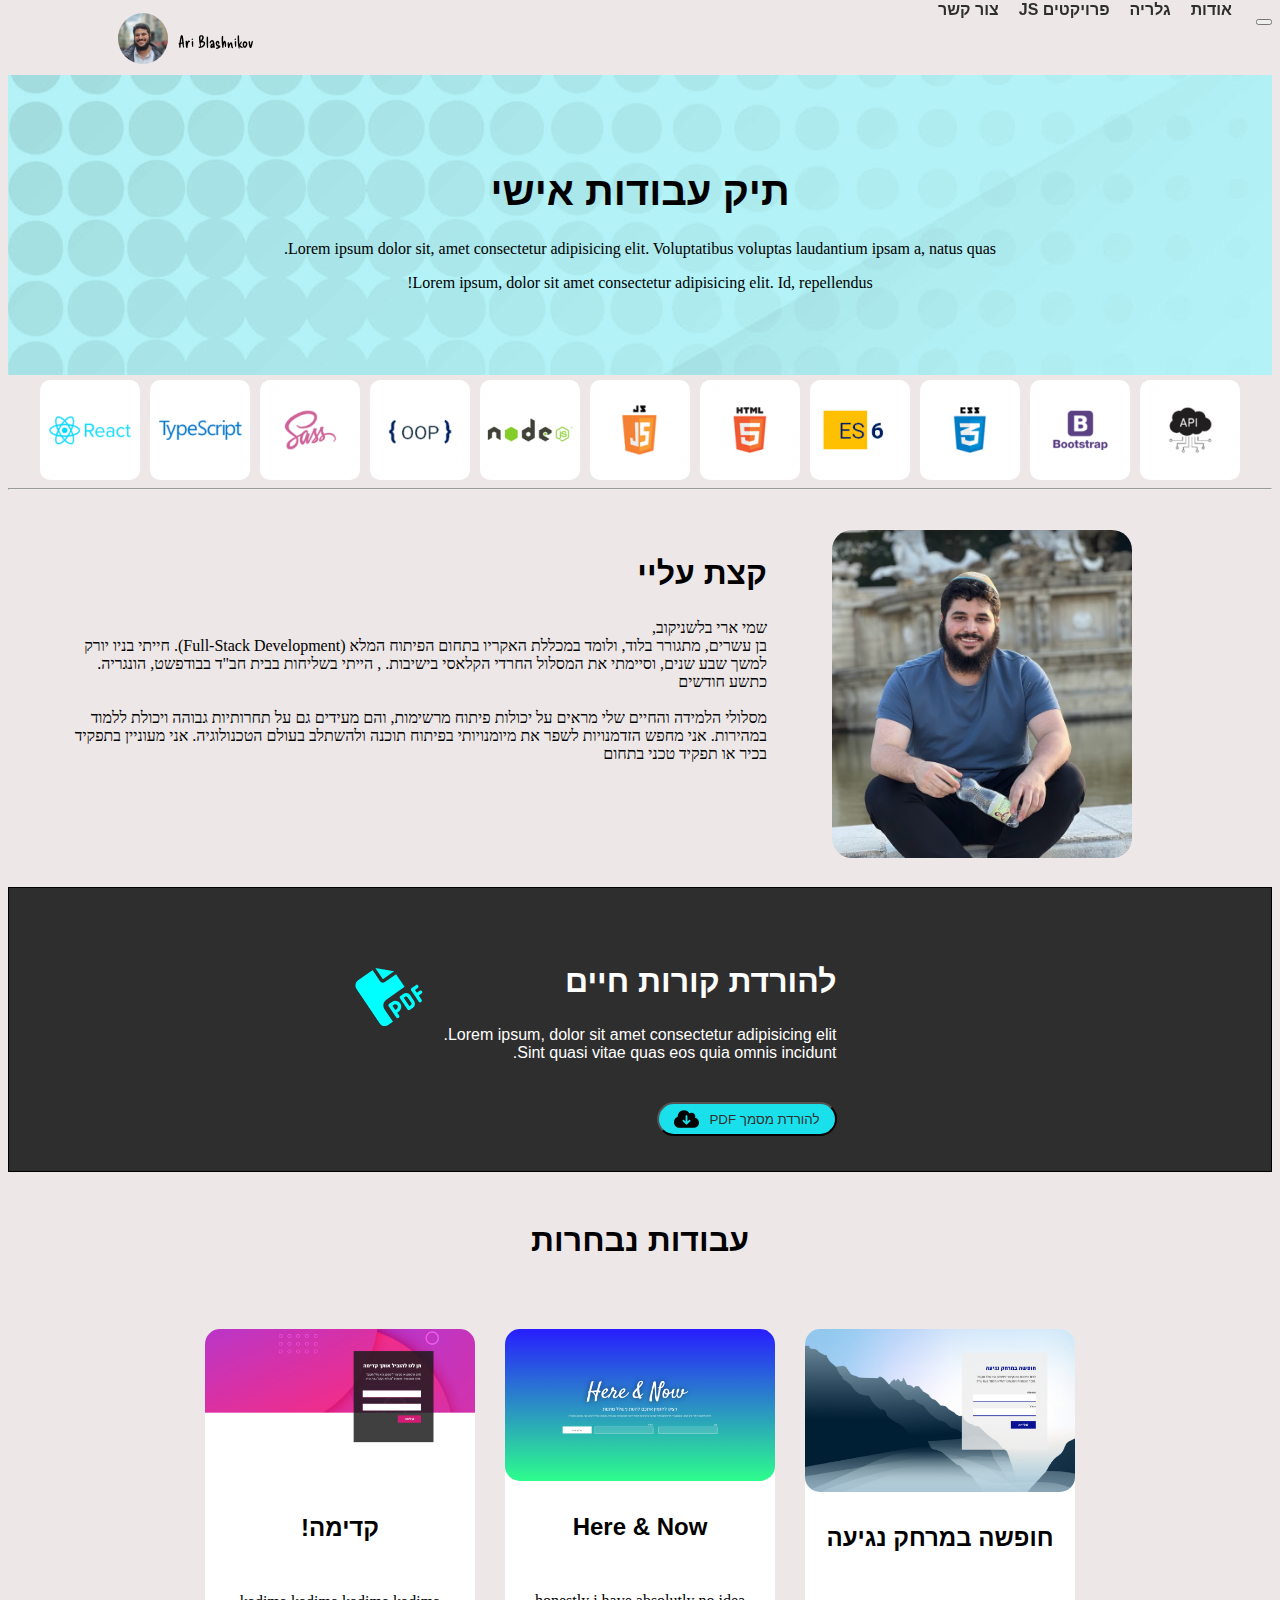
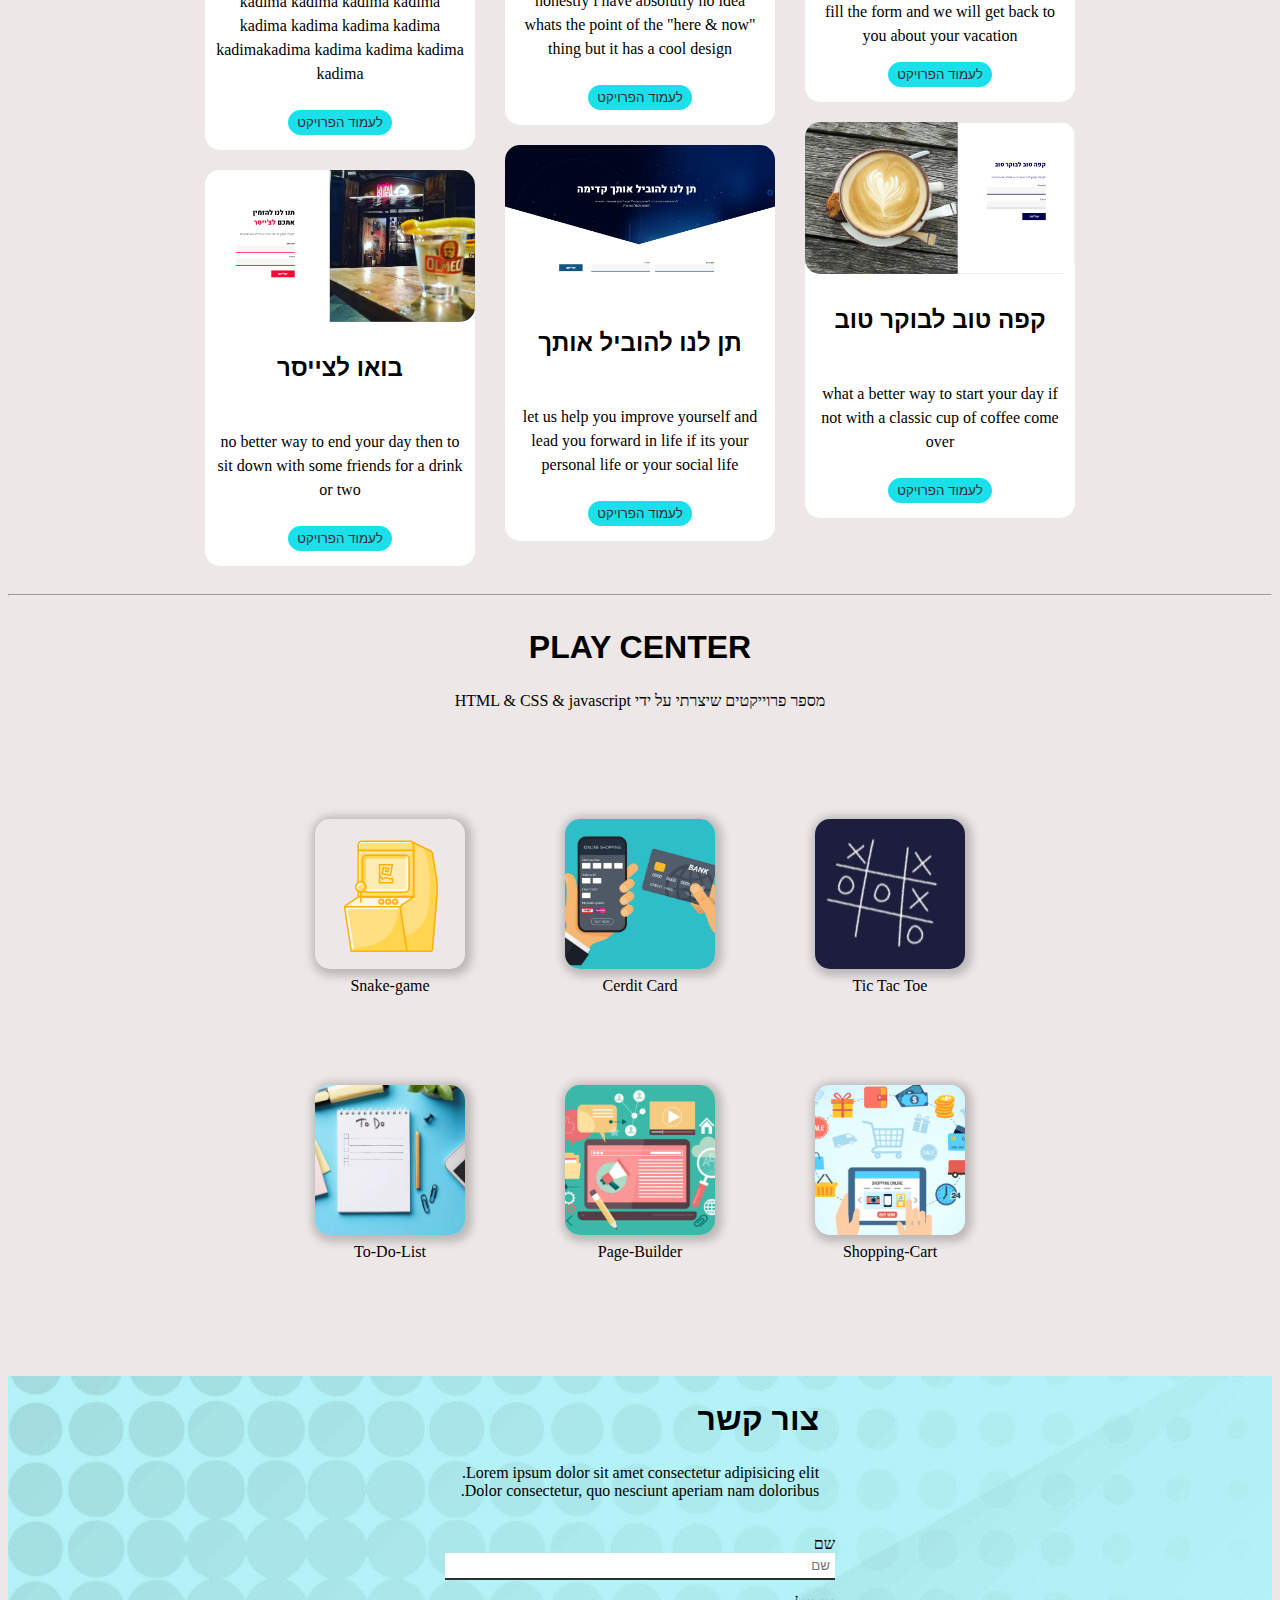
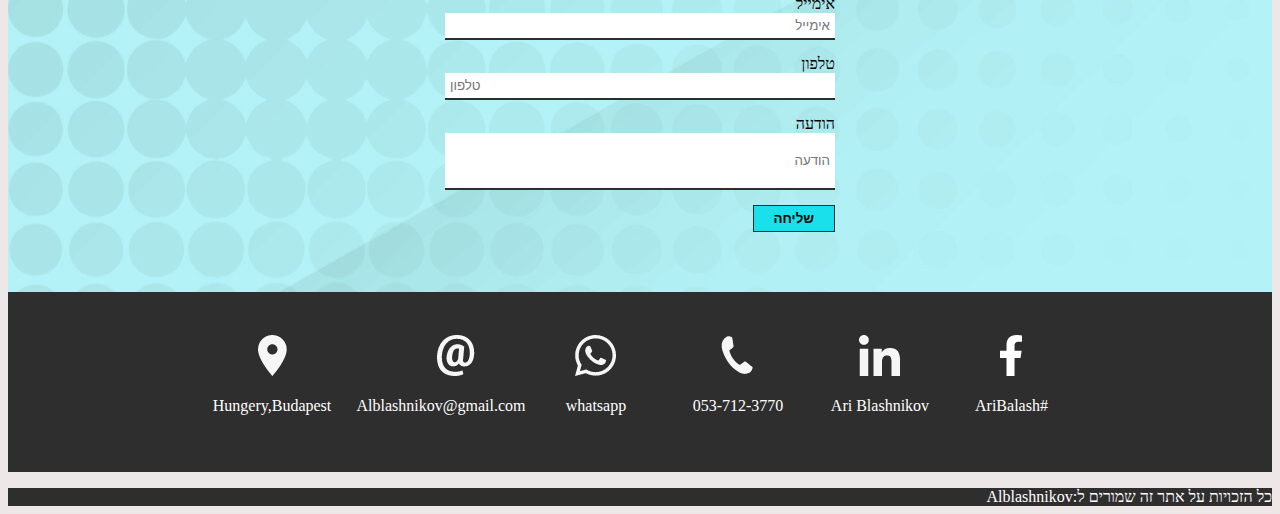
==== commit 92d96bae: "last yoav" ====
--- a/index.html
+++ b/index.html
@@ -116,19 +116,15 @@
                 </div>
                 <div class="about-me">
                     <h2>קצת עליי</h2>
-                    <p class="lorem">שלום שמי אריה בלשניקוב במקור אני מהארץ וכרגע גר בבודפשט, temporibus.
-                        Ratione molestias aut dicta necessitatibus ipsum rerum, repellendus eum voluptates quibusdam
-                        nobis cumque facere sint exercitationem magnam quos odit doloribus.</p>
-                    <p class="lorem">Lorem ipsum dolor sit amet consectetur adipisicing elit. Vero nam officiis iste
-                        voluptatum cupiditate itaque? Lorem ipsum dolor sit amet consectetur adipisicing elit.
-                        Dignissimos, ratione?</p>
-
-                    <p class="lorem">Lorem ipsum dolor sit amet consectetur, adipisicing elit. Repudiandae, temporibus.
-                        Ratione molestias aut dicta necessitatibus ipsum rerum, repellendus eum voluptates quibusdam
-                        nobis cumque facere sint exercitationem magnam quos odit doloribus.</p>
-                    <p class="lorem">Lorem ipsum dolor sit amet consectetur adipisicing elit. Vero nam officiis iste
-                        voluptatum cupiditate itaque? Lorem ipsum dolor sit amet consectetur adipisicing elit.
-                        Dignissimos, ratione?</p>
+                    <p class="resume">
+                        שמי ארי בלשניקוב, <br> בן עשרים, מתגורר בלוד, ולומד במכללת האקריו בתחום הפיתוח המלא (Full-Stack
+                        Development). חייתי בניו יורק למשך שבע שנים, וסיימתי את המסלול החרדי הקלאסי בישיבות. ,
+                        הייתי בשליחות בבית חב"ד בבודפשט, הונגריה. כתשע חודשים<br><br>
+
+                        מסלולי הלמידה והחיים שלי מראים על יכולות פיתוח מרשימות, והם מעידים גם על תחרותיות גבוהה ויכולת
+                        ללמוד במהירות. אני מחפש הזדמנויות לשפר את מיומנויותי בפיתוח תוכנה ולהשתלב בעולם הטכנולוגיה. אני
+                        מעוניין בתפקיד בכיר או תפקיד טכני בתחום
+                    </p>
                 </div>
             </article>
         </section>
@@ -171,9 +167,8 @@
                     <div class="child">
                         <img id="imggg" src="./images/landingPage1.png" alt="landing page 1">
                         <h3>חופשה במרחק נגיעה</h3>
-                        <p class="project-paragraph" id="paragraph">Lorem ipsum dolor sit amet, consectetur adipisicing
-                            elit. Suscipit,
-                            blanditiis neque distinctio sapiente error exercitationem?</p>
+                        <p class="project-paragraph" id="paragraph">fill the form and we will get back to you about your
+                            vacation</p>
 
                         <div class="button-direction">
                             <button class="button" id="bottom" type="submit"> <a
@@ -186,9 +181,8 @@
                     <div class="child">
                         <img class="imgg" src="./images/landingPage2.png" alt="landing page 2">
                         <h3>קפה טוב לבוקר טוב</h3>
-                        <p class="project-paragraph" id="ptoject-paragraph-2">Lorem ipsum dolor sit amet, consectetur
-                            adipisicing elit. Suscipit,
-                            blanditiis neque distinctio sapiente error exercitationem?</p>
+                        <p class="project-paragraph" id="ptoject-paragraph-2">what a better way to start your day if not
+                            with a classic cup of coffee come over</p>
 
                         <div class="button-direction">
                             <button class="button" id="bottom" type="submit"> <a
@@ -203,8 +197,8 @@
                     <div class="child">
                         <img class="imgg" src="./images/landingPage3.png" alt="landing page 3">
                         <h3>Here & Now</h3>
-                        <p class="project-paragraph">Lorem ipsum dolor sit amet, consectetur adipisicing elit. Suscipit,
-                            blanditiis neque distinctio sapiente error exercitationem?</p>
+                        <p class="project-paragraph">honestly i have absolutly no idea whats the point of the "here &
+                            now" thing but it has a cool design</p>
                         <div class="button-direction">
                             <button class="button" id="bottom" type="submit"> <a
                                     href="https://alblash.github.io/project_2_js_L5/">לעמוד הפרויקט</a> </button>
@@ -218,8 +212,8 @@
                     <div class="child">
                         <img class="imgg" src="./images/landingPage4.png" alt="landing page 4">
                         <h3>תן לנו להוביל אותך</h3>
-                        <p class="project-paragraph">Lorem ipsum dolor sit amet, consectetur adipisicing elit. Suscipit,
-                            blanditiis neque distinctio sapiente error exercitationem?</p>
+                        <p class="project-paragraph">let us help you improve yourself and lead you forward in life if
+                            its your personal life or your social life</p>
                         <div class="button-direction">
                             <button class="button" id="bottom" type="submit"><a
                                     href="https://alblash.github.io/project_4_L2/">לעמוד
@@ -237,8 +231,8 @@
                     <div class="child">
                         <img class="imgg" src="./images/landingPage5.png" alt="landing page 5">
                         <h3>קדימה!</h3>
-                        <p class="project-paragraph">Lorem ipsum dolor sit amet, consectetur adipisicing elit. Suscipit,
-                            blanditiis neque distinctio sapiente error exercitationem?</p>
+                        <p class="project-paragraph">kadima kadima kadima kadima kadima kadima kadima kadima
+                            kadimakadima kadima kadima kadima kadima </p>
                         <div class="button-direction">
                             <button class="button" id="bottom" type="submit"> <a
                                     href="https://alblash.github.io/project_3_JS_L6/">לעמוד הפרויקט</a> </button>
@@ -250,8 +244,8 @@
                     <div class="child">
                         <img class="imgg" src="./images/landingPage6.png" alt="landing page 6">
                         <h3>בואו לצייסר</h3>
-                        <p class="project-paragraph">Lorem ipsum dolor sit amet, consectetur adipisicing elit. Suscipit,
-                            blanditiis neque distinctio sapiente error exercitationem?</p>
+                        <p class="project-paragraph">no better way to end your day then to sit down with some friends
+                            for a drink or two</p>
                         <div class="button-direction">
                             <button class="button" id="bottom" type="submit"><a
                                     href="https://alblash.github.io/project_1_L3/">לעמוד
--- a/style.css
+++ b/style.css
@@ -108,6 +108,10 @@
         text-align: center;
     }
 
+    .resume {
+        max-width: 700px;
+    }
+
     /*small-picture*/
 
     .images {
@@ -230,6 +234,7 @@
         background-color: white;
         width: 270px;
         margin-bottom: 20px;
+        min-height: 370px;
     }
 
     #imggg {
@@ -248,6 +253,7 @@
     .project-paragraph {
         line-height: 1.5;
         text-align: center;
+        padding: 0 10px;
     }
 
     #paragraph {
@@ -746,6 +752,7 @@
         background-color: rgb(254, 239, 239);
         width: 270px;
         margin-bottom: -45px;
+        min-height: 370px;
     }
 
     #imggg {
@@ -768,6 +775,7 @@
     .project-paragraph {
         line-height: 1.5;
         text-align: center;
+        padding: 0 10px;
     }
 
     #ptoject-paragraph-2 {
@@ -1232,6 +1240,7 @@
         background-color: rgb(254, 239, 239);
         width: 270px;
         margin-bottom: -40px;
+        min-height: 370px;
     }
 
     #imggg {
@@ -1254,6 +1263,7 @@
     .project-paragraph {
         line-height: 1.5;
         text-align: center;
+        padding: 0 10px;
     }
 
     .button-direction {
@@ -1698,6 +1708,7 @@
         background-color: rgb(254, 239, 239);
         width: 270px;
         margin-bottom: -45px;
+        min-height: 370px;
     }
 
     #imggg {
@@ -1720,6 +1731,7 @@
     .project-paragraph {
         line-height: 1.5;
         text-align: center;
+        padding: 0 10px;
     }
 
     .button-direction {
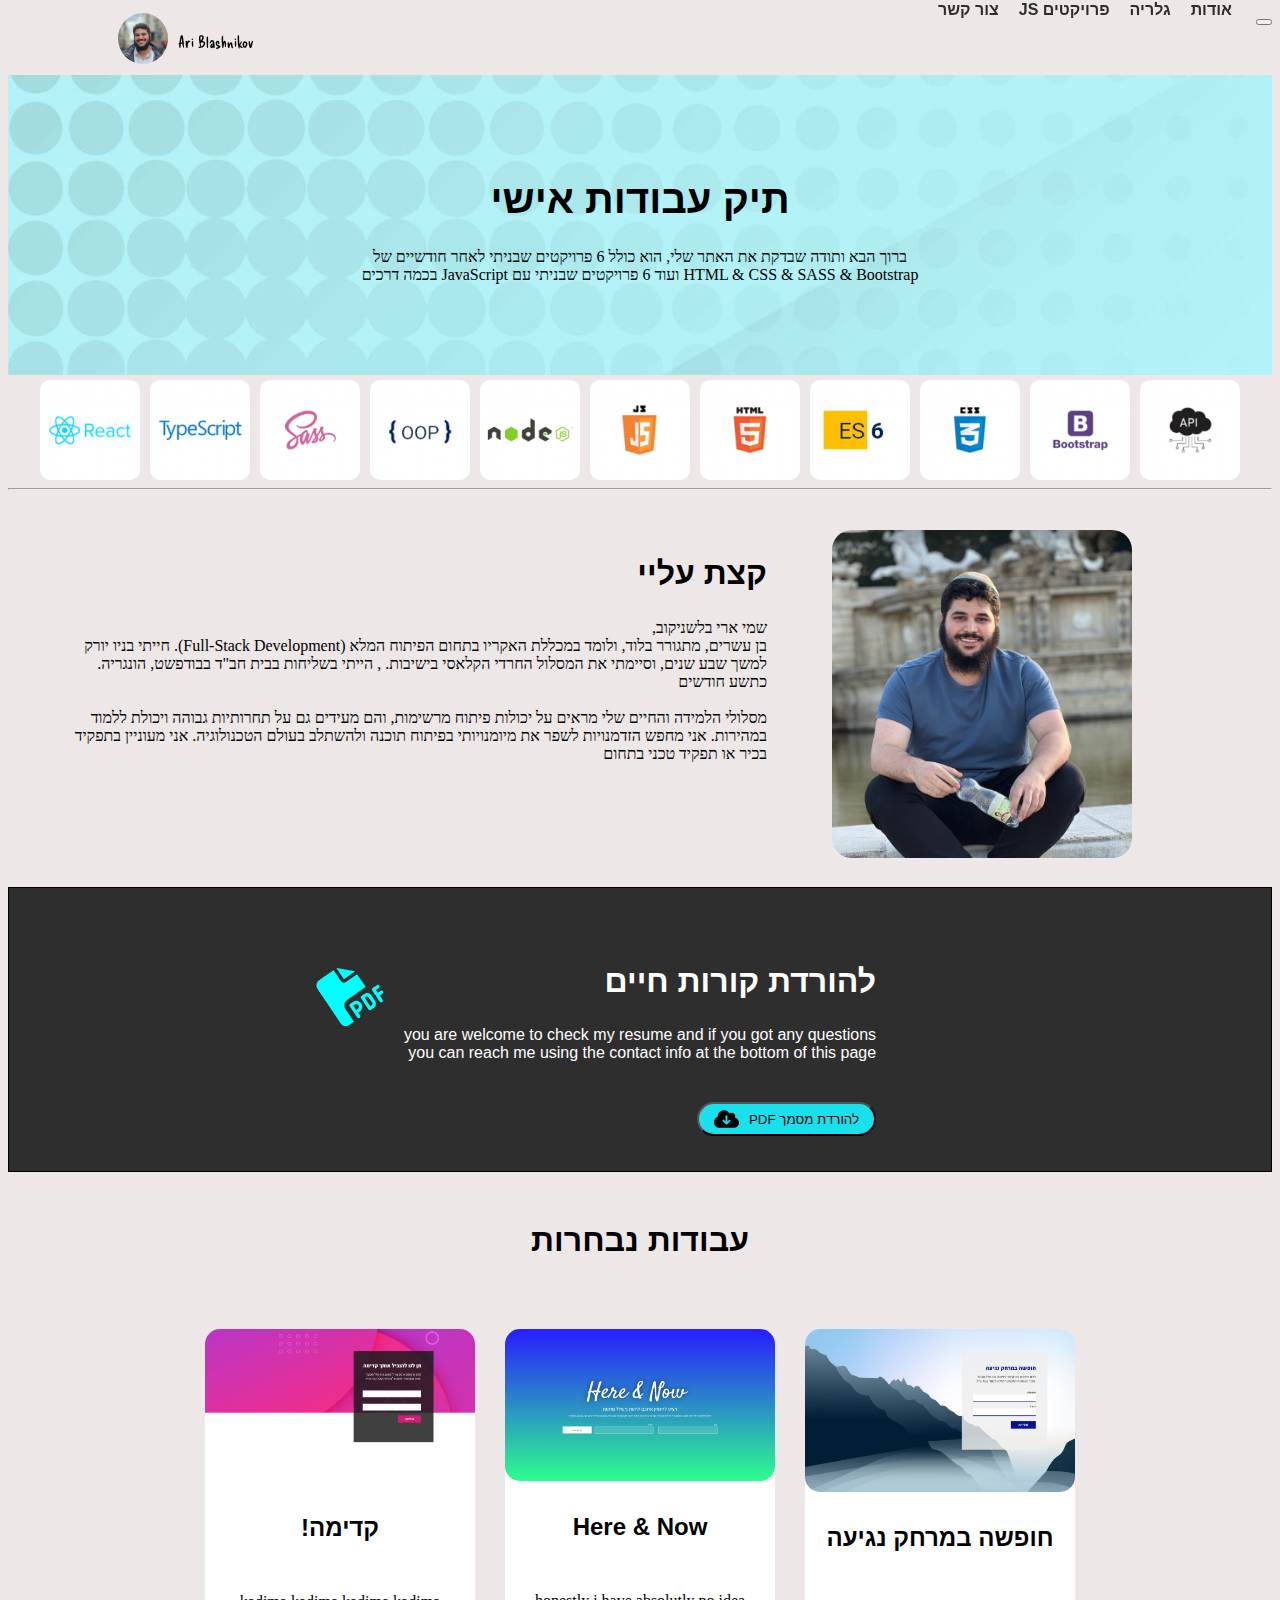
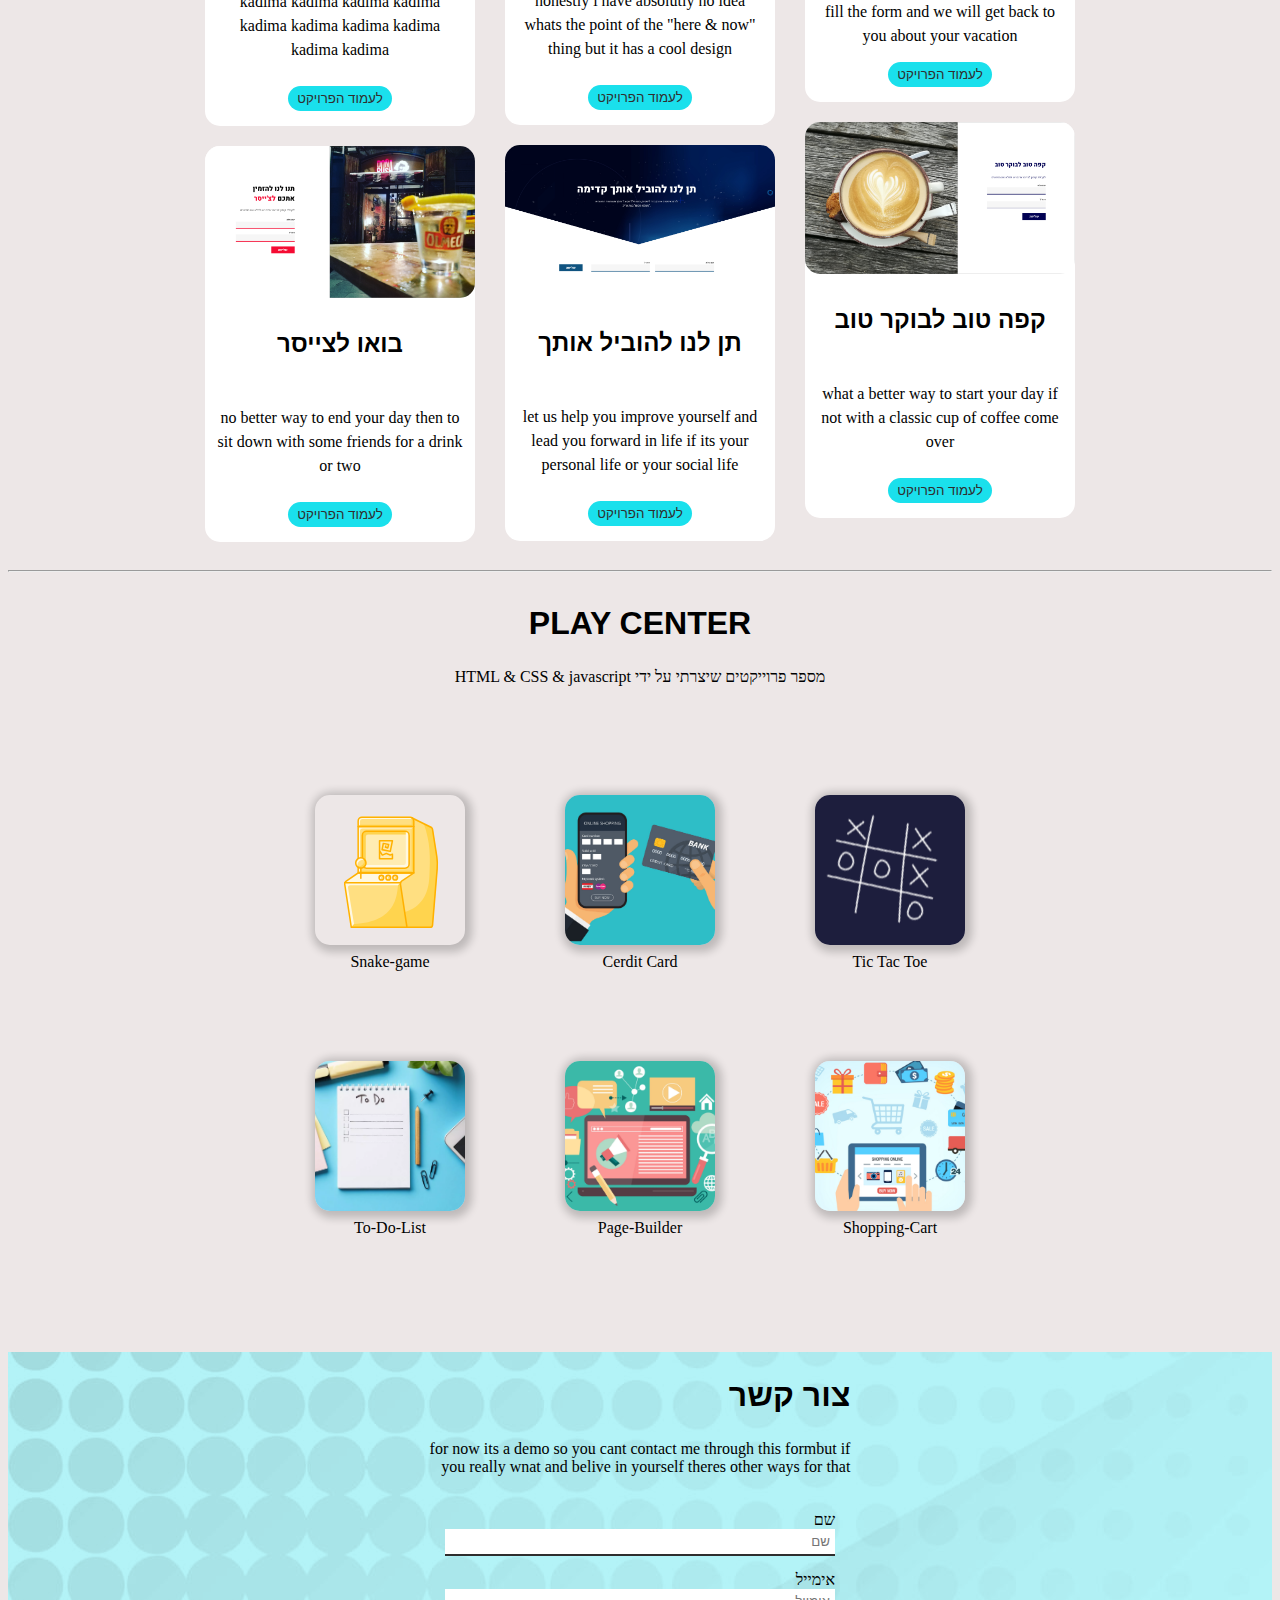
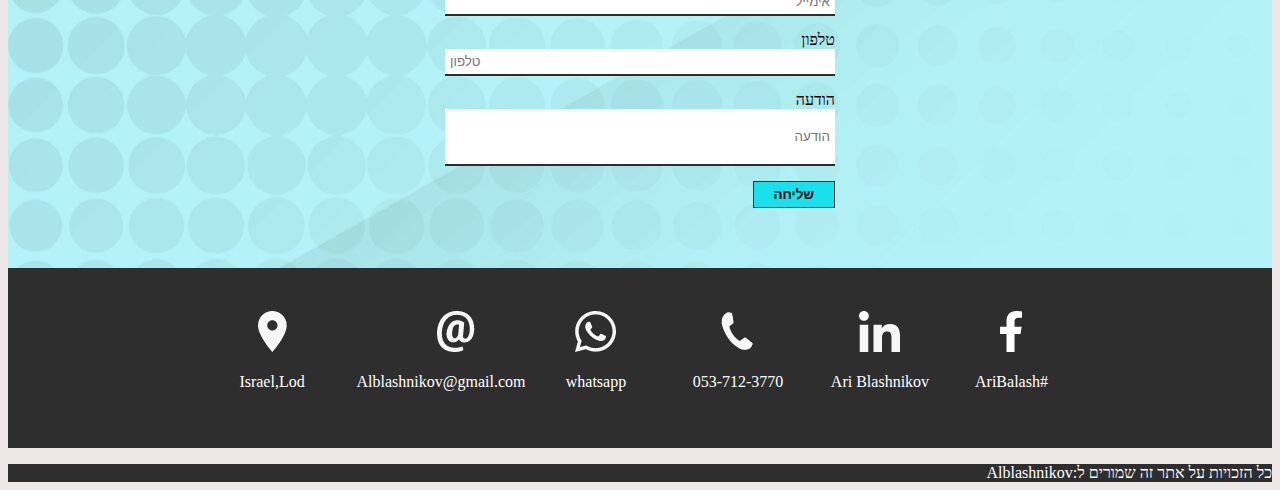
==== commit 9689366c: "last commit for javascript" ====
--- a/index.html
+++ b/index.html
@@ -71,9 +71,10 @@
             <div>
                 <h1 class="hil">תיק עבודות אישי</h1>
                 <div class="parg">
-                    <p class="hil">Lorem ipsum dolor sit, amet consectetur adipisicing elit. Voluptatibus voluptas
-                        laudantium ipsam a, natus quas.</p>
-                    <p class="hil">Lorem ipsum, dolor sit amet consectetur adipisicing elit. Id, repellendus!</p>
+                    <p class="hil">ברוך הבא ותודה שבדקת את האתר שלי,
+                        הוא כולל 6 פרויקטים שבניתי לאחר חודשיים של <br>HTML & CSS & SASS & Bootstrap
+                        ועוד 6 פרויקטים שבניתי עם JavaScript בכמה דרכים
+                    </p>
                 </div>
             </div>
         </section>
@@ -144,18 +145,21 @@
             </div>
 
             <div class="center">
-                Lorem ipsum, dolor sit amet consectetur adipisicing elit. <br>
-                Sint quasi vitae quas eos quia omnis incidunt.
-            </div>
-            <!-- https://alblash.github.io/mini-resume/resume.html-->
+                you are welcome to check my resume and if you got any questions <br>
+                you can reach me using the contact info at the bottom of this page
+            </div>
             <div class="download-button">
-                <button class="pdf"> <a href="http://127.0.0.1:5501/resume/resume.html">להורדת
+                <a target="_blank"
+                    href="https://acrobat.adobe.com/id/urn:aaid:sc:AP:588e815a-af80-4e1d-8ed0-785d57dddbd2" download>
+                    <button class="pdf">להורדת
                         מסמך
-                        PDF</a><svg class="cloud" xmlns="http://www.w3.org/2000/svg"
-                        viewBox="0 0 640 512"><!--! Font Awesome Pro 6.4.0 by @fontawesome - https://fontawesome.com License - https://fontawesome.com/license (Commercial License) Copyright 2023 Fonticons, Inc. -->
-                        <path
-                            d="M144 480C64.5 480 0 415.5 0 336c0-62.8 40.2-116.2 96.2-135.9c-.1-2.7-.2-5.4-.2-8.1c0-88.4 71.6-160 160-160c59.3 0 111 32.2 138.7 80.2C409.9 102 428.3 96 448 96c53 0 96 43 96 96c0 12.2-2.3 23.8-6.4 34.6C596 238.4 640 290.1 640 352c0 70.7-57.3 128-128 128H144zm79-167l80 80c9.4 9.4 24.6 9.4 33.9 0l80-80c9.4-9.4 9.4-24.6 0-33.9s-24.6-9.4-33.9 0l-39 39V184c0-13.3-10.7-24-24-24s-24 10.7-24 24V318.1l-39-39c-9.4-9.4-24.6-9.4-33.9 0s-9.4 24.6 0 33.9z" />
-                    </svg></button>
+                        PDF<svg class="cloud" xmlns="http://www.w3.org/2000/svg"
+                            viewBox="0 0 640 512"><!--! Font Awesome Pro 6.4.0 by @fontawesome - https://fontawesome.com License - https://fontawesome.com/license (Commercial License) Copyright 2023 Fonticons, Inc. -->
+                            <path
+                                d="M144 480C64.5 480 0 415.5 0 336c0-62.8 40.2-116.2 96.2-135.9c-.1-2.7-.2-5.4-.2-8.1c0-88.4 71.6-160 160-160c59.3 0 111 32.2 138.7 80.2C409.9 102 428.3 96 448 96c53 0 96 43 96 96c0 12.2-2.3 23.8-6.4 34.6C596 238.4 640 290.1 640 352c0 70.7-57.3 128-128 128H144zm79-167l80 80c9.4 9.4 24.6 9.4 33.9 0l80-80c9.4-9.4 9.4-24.6 0-33.9s-24.6-9.4-33.9 0l-39 39V184c0-13.3-10.7-24-24-24s-24 10.7-24 24V318.1l-39-39c-9.4-9.4-24.6-9.4-33.9 0s-9.4 24.6 0 33.9z" />
+                        </svg>
+                    </button>
+                </a>
             </div>
         </section>
 
@@ -171,7 +175,7 @@
                             vacation</p>
 
                         <div class="button-direction">
-                            <button class="button" id="bottom" type="submit"> <a
+                            <button class="button bottom" type="submit"> <a
                                     href="https://alblash.github.io/project_1_JS/">לעמוד הפרויקט</a> </button>
                         </div>
 
@@ -185,7 +189,7 @@
                             with a classic cup of coffee come over</p>
 
                         <div class="button-direction">
-                            <button class="button" id="bottom" type="submit"> <a
+                            <button class="button bottom" type="submit"> <a
                                     href="https://alblash.github.io/project_5_js_L1/">לעמוד הפרויקט</a> </button>
 
                         </div>
@@ -200,7 +204,7 @@
                         <p class="project-paragraph">honestly i have absolutly no idea whats the point of the "here &
                             now" thing but it has a cool design</p>
                         <div class="button-direction">
-                            <button class="button" id="bottom" type="submit"> <a
+                            <button class="button bottom" type="submit"> <a
                                     href="https://alblash.github.io/project_2_js_L5/">לעמוד הפרויקט</a> </button>
                         </div>
                     </div>
@@ -215,7 +219,7 @@
                         <p class="project-paragraph">let us help you improve yourself and lead you forward in life if
                             its your personal life or your social life</p>
                         <div class="button-direction">
-                            <button class="button" id="bottom" type="submit"><a
+                            <button class="button bottom" type="submit"><a
                                     href="https://alblash.github.io/project_4_L2/">לעמוד
                                     הפרויקט</a></button>
 
@@ -232,9 +236,9 @@
                         <img class="imgg" src="./images/landingPage5.png" alt="landing page 5">
                         <h3>קדימה!</h3>
                         <p class="project-paragraph">kadima kadima kadima kadima kadima kadima kadima kadima
-                            kadimakadima kadima kadima kadima kadima </p>
-                        <div class="button-direction">
-                            <button class="button" id="bottom" type="submit"> <a
+                            kadima kadima </p>
+                        <div class="button-direction">
+                            <button class="button bottom" type="submit"> <a
                                     href="https://alblash.github.io/project_3_JS_L6/">לעמוד הפרויקט</a> </button>
 
                         </div>
@@ -247,7 +251,7 @@
                         <p class="project-paragraph">no better way to end your day then to sit down with some friends
                             for a drink or two</p>
                         <div class="button-direction">
-                            <button class="button" id="bottom" type="submit"><a
+                            <button class="button bottom" type="submit"><a
                                     href="https://alblash.github.io/project_1_L3/">לעמוד
                                     הפרויקט</a></button>
                         </div>
@@ -298,8 +302,8 @@
         <div class="container-3">
             <div>
                 <h2 class="contact-us">צור קשר</h2>
-                <p class="lorem-p">Lorem ipsum dolor sit amet consectetur adipisicing elit. <br>
-                    Dolor consectetur, quo nesciunt aperiam nam doloribus.</p>
+                <p class="lorem-p">for now its a demo so you cant contact me through this formbut if<br>
+                    you really wnat and belive in yourself theres other ways for that</p>
             </div>
             <form action="mailto:alblashnikov@gmail.com" method="post">
 
@@ -393,7 +397,7 @@
                     <div id="location" class="logo">
                         <img class="small" src="./images/Location.png" alt="location logo">
                         <div class="face">
-                            <p>Hungery,Budapest</p>
+                            <p>Israel,Lod</p>
                         </div>
                     </div>
                 </div>
--- a/style.css
+++ b/style.css
@@ -1,3 +1,28 @@
+* {
+
+    /* Width of the scrollbar */
+    ::-webkit-scrollbar {
+        width: 10px;
+    }
+
+    /* Track (the background) */
+    ::-webkit-scrollbar-track {
+        background: #f1f1f1;
+    }
+
+    /* Handle (the draggable part) */
+    ::-webkit-scrollbar-thumb {
+        background: #888;
+        border-radius: 10px;
+    }
+
+    /* Handle on hover */
+    ::-webkit-scrollbar-thumb:hover {
+        background: #555;
+    }
+
+}
+
 html {
     scroll-behavior: smooth;
     scroll-padding-top: 80px;
@@ -289,7 +314,7 @@
         color: black;
     }
 
-    #bottom {
+    .bottom {
         margin-bottom: 15px;
         margin-right: 0;
     }
@@ -812,7 +837,7 @@
         color: black;
     }
 
-    #bottom {
+    .bottom {
         margin-bottom: 15px;
         margin-right: 0;
     }
@@ -1006,6 +1031,7 @@
     .row3 {
         display: flex;
         flex-direction: column;
+        align-items: center;
     }
 
 
@@ -1295,7 +1321,7 @@
         color: black;
     }
 
-    #bottom {
+    .bottom {
         margin-bottom: 15px;
         margin-right: 0;
     }
@@ -1459,13 +1485,14 @@
         display: flex;
         flex-direction: column;
         gap: 5px;
+        flex-wrap: wrap;
     }
 
     .row1 {
         margin-top: 30px;
         display: flex;
-        justify-content: center;
-        gap: 50px;
+        justify-content: space-evenly;
+        /* gap: 50px; */
     }
 
     .logo {
@@ -1477,14 +1504,14 @@
 
     .row2 {
         display: flex;
-        justify-content: center;
-        gap: 60px;
+        justify-content: space-evenly;
+        /* gap: 21px; */
     }
 
     .row3 {
         display: flex;
-        justify-content: center;
-        gap: 40px;
+        justify-content: space-evenly;
+        /* gap: 40px; */
     }
 
     .rights {
@@ -1763,7 +1790,7 @@
         color: black;
     }
 
-    #bottom {
+    .bottom {
         margin-bottom: 15px;
         margin-right: 0;
     }
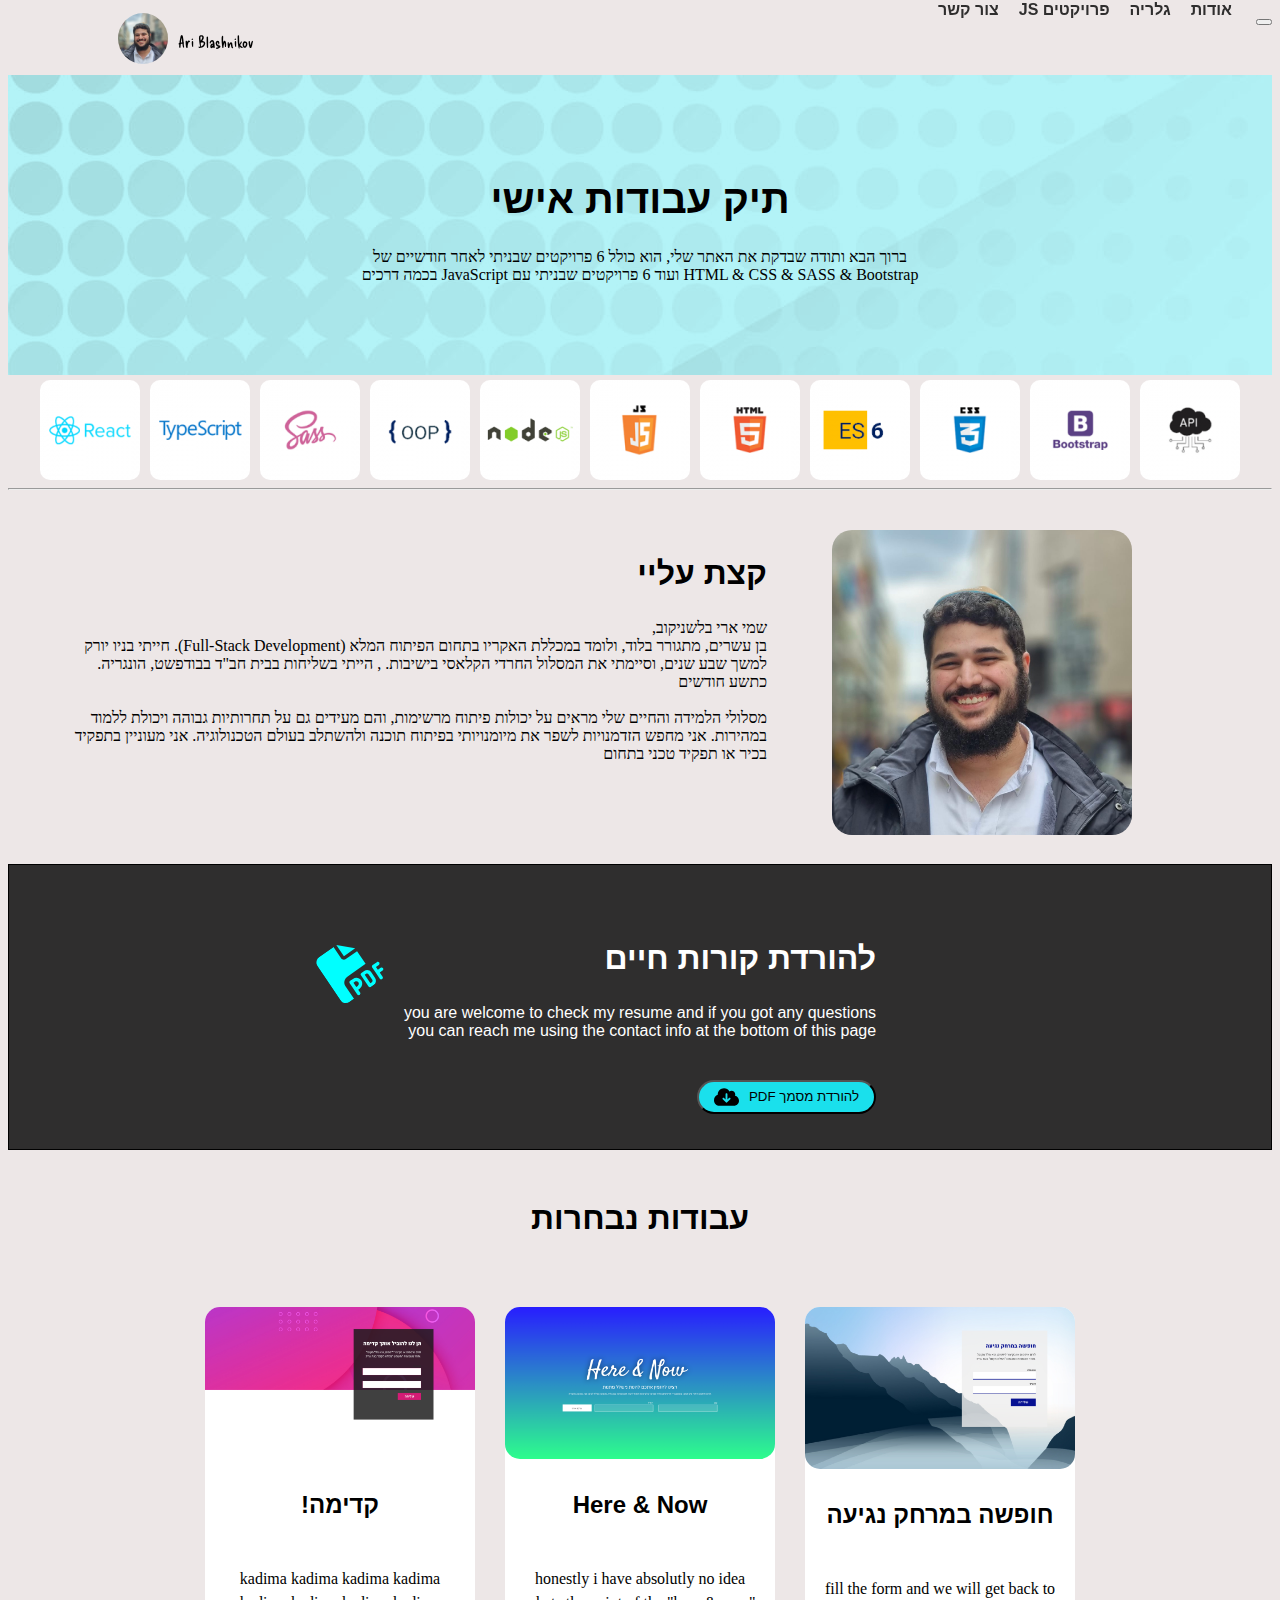
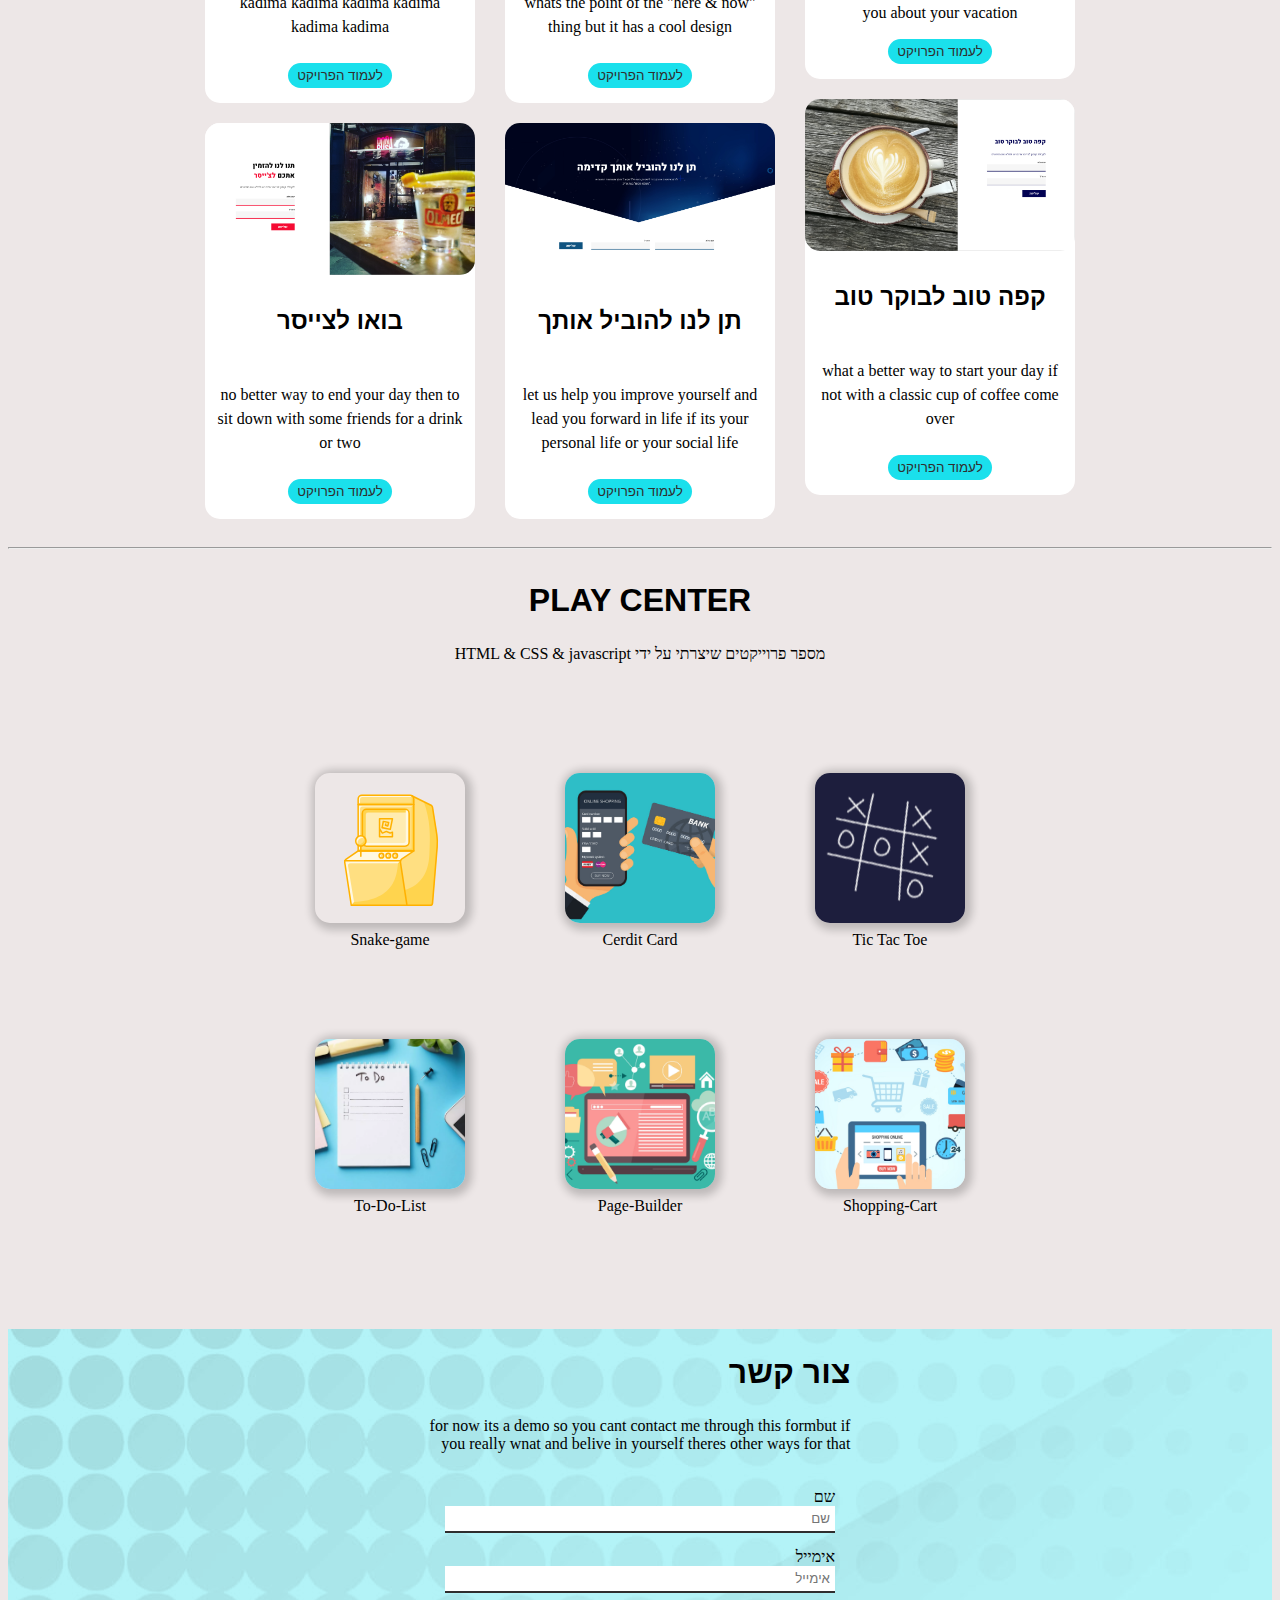
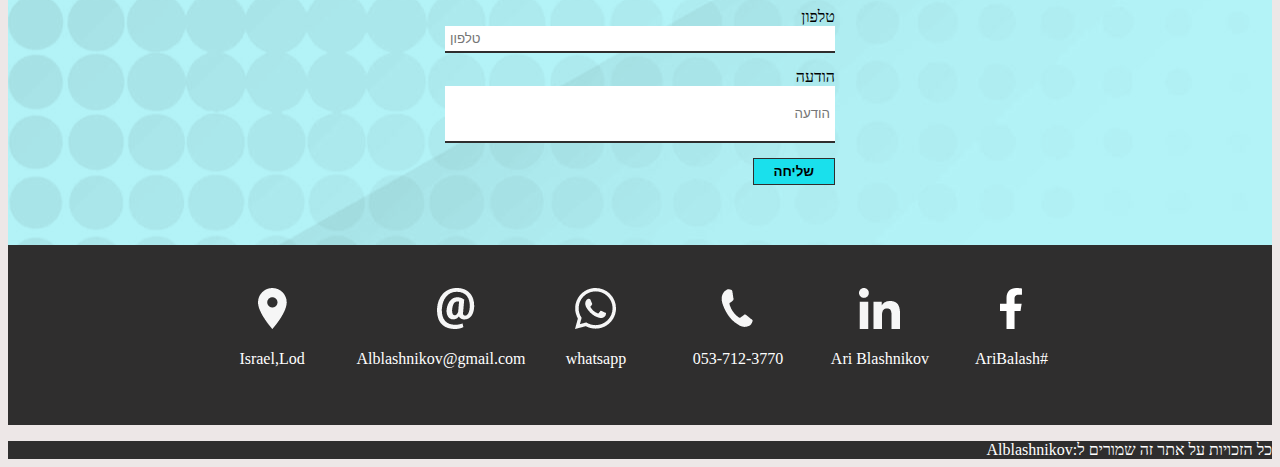
==== commit 73c162c1: "shavua tov" ====
--- a/index.html
+++ b/index.html
@@ -113,7 +113,7 @@
 
             <article class="info" id="personal">
                 <div class="set-img">
-                    <img class="img-pro" src="./images/Ari-austria.png" alt="gray man">
+                    <img class="img-pro" src="./images/bff5813e-9a28-42bd-85f2-1d484c847054.jpg" alt="gray man">
                 </div>
                 <div class="about-me">
                     <h2>קצת עליי</h2>
--- a/style.css
+++ b/style.css
@@ -1,3 +1,7 @@
+body {
+    background-color: rgb(237, 231, 231);
+}
+
 * {
 
     /* Width of the scrollbar */
@@ -33,9 +37,6 @@
 }
 
 @media screen and (min-width:900px) {
-    body {
-        background-color: rgb(237, 231, 231);
-    }
 
     /*Header*/
 
@@ -1049,9 +1050,7 @@
 }
 
 @media screen and (min-width:400px) and (max-width:600px) {
-    body {
-        background-color: rgb(237, 231, 231);
-    }
+
 
     .navbar {
         background-color: rgb(237, 231, 231, 55%) !important;
@@ -1528,9 +1527,7 @@
 }
 
 @media screen and (max-width:400px) {
-    body {
-        background-color: rgb(237, 231, 231);
-    }
+
 
     .navbar {
         background-color: rgb(237, 231, 231, 55%) !important;
